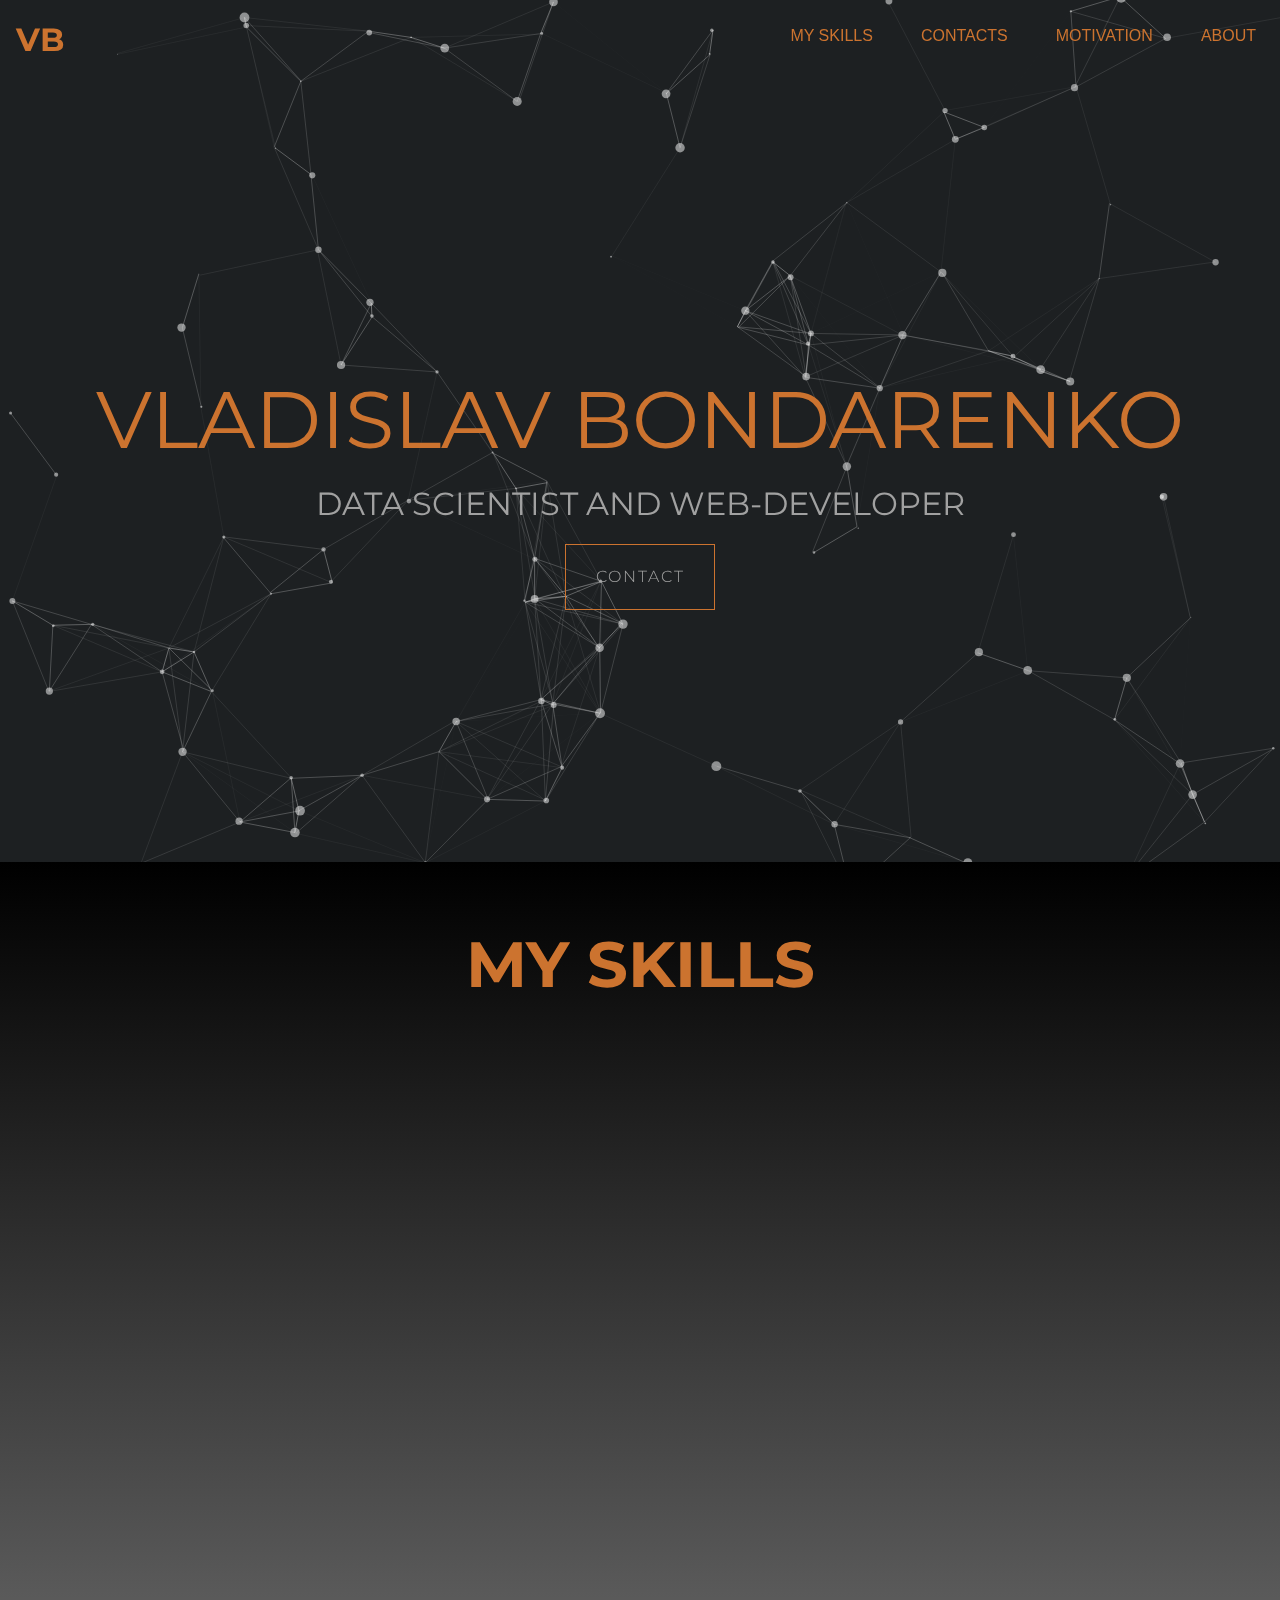
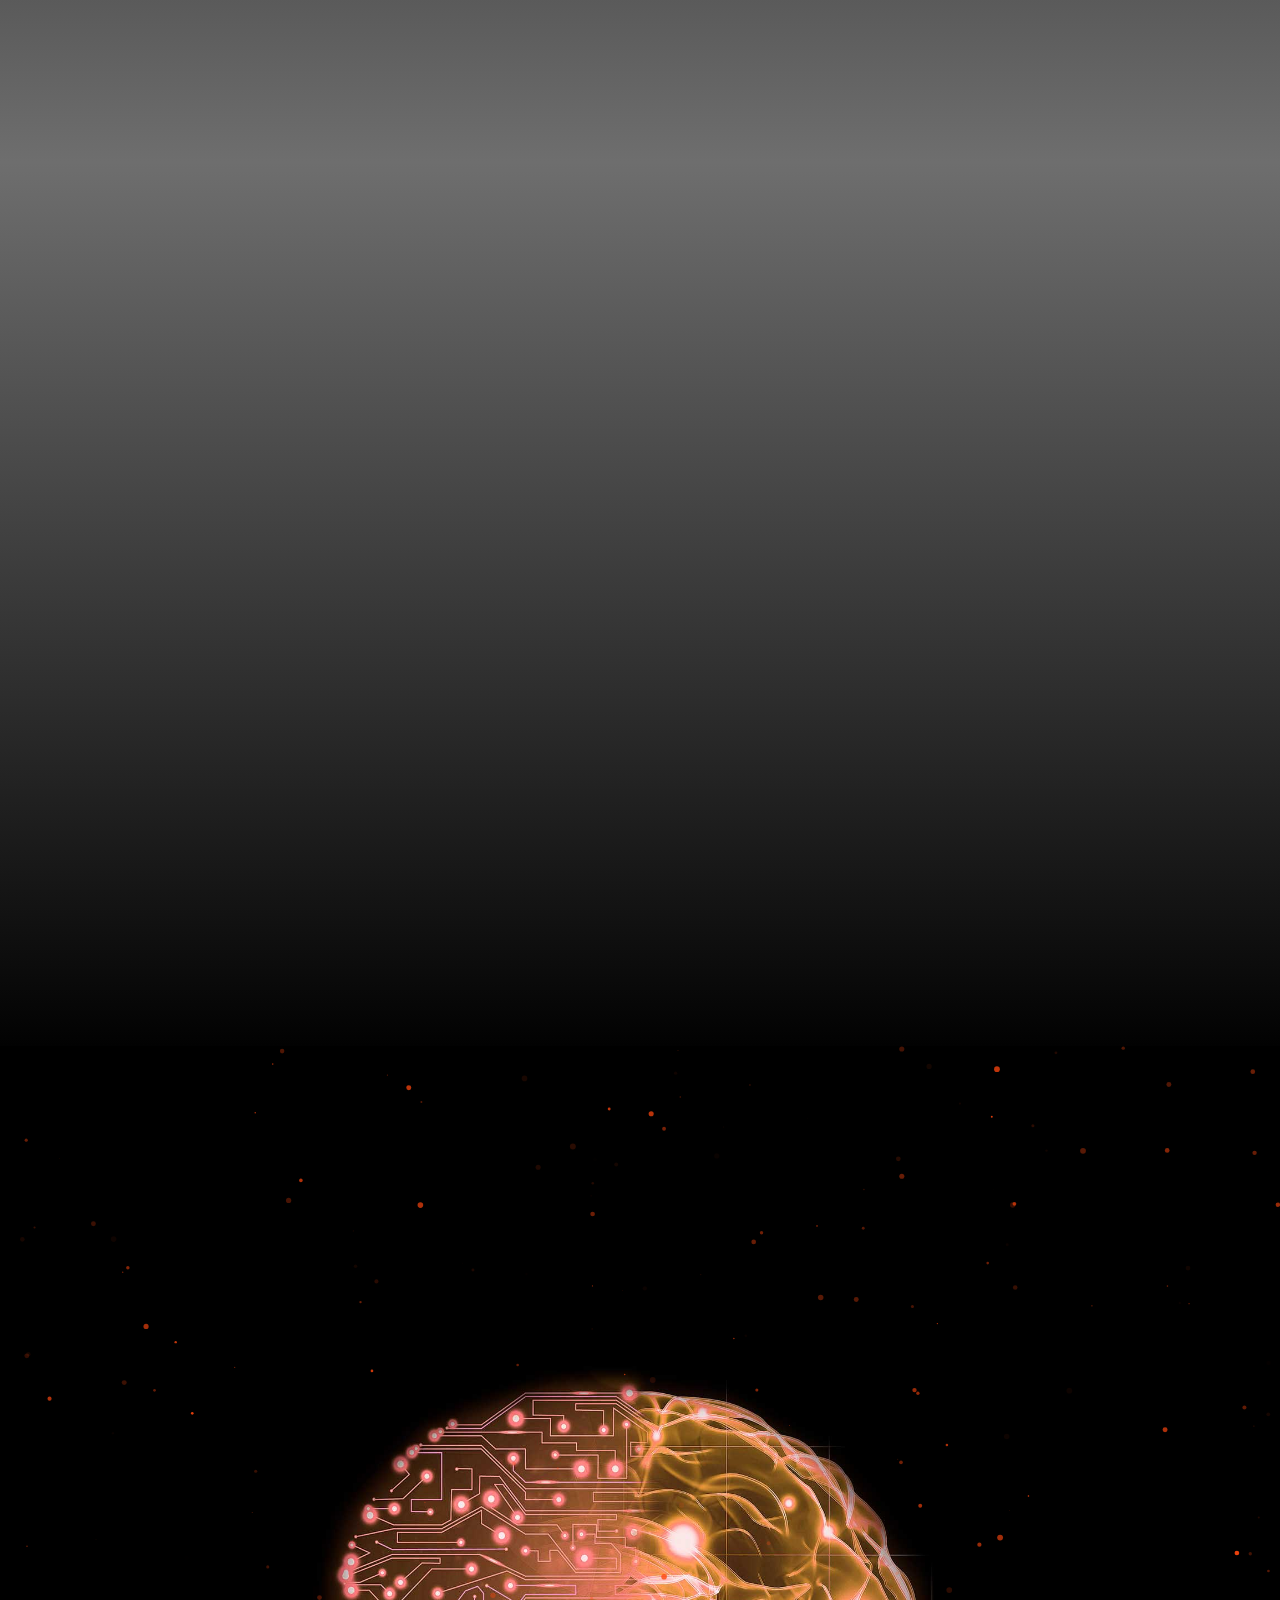
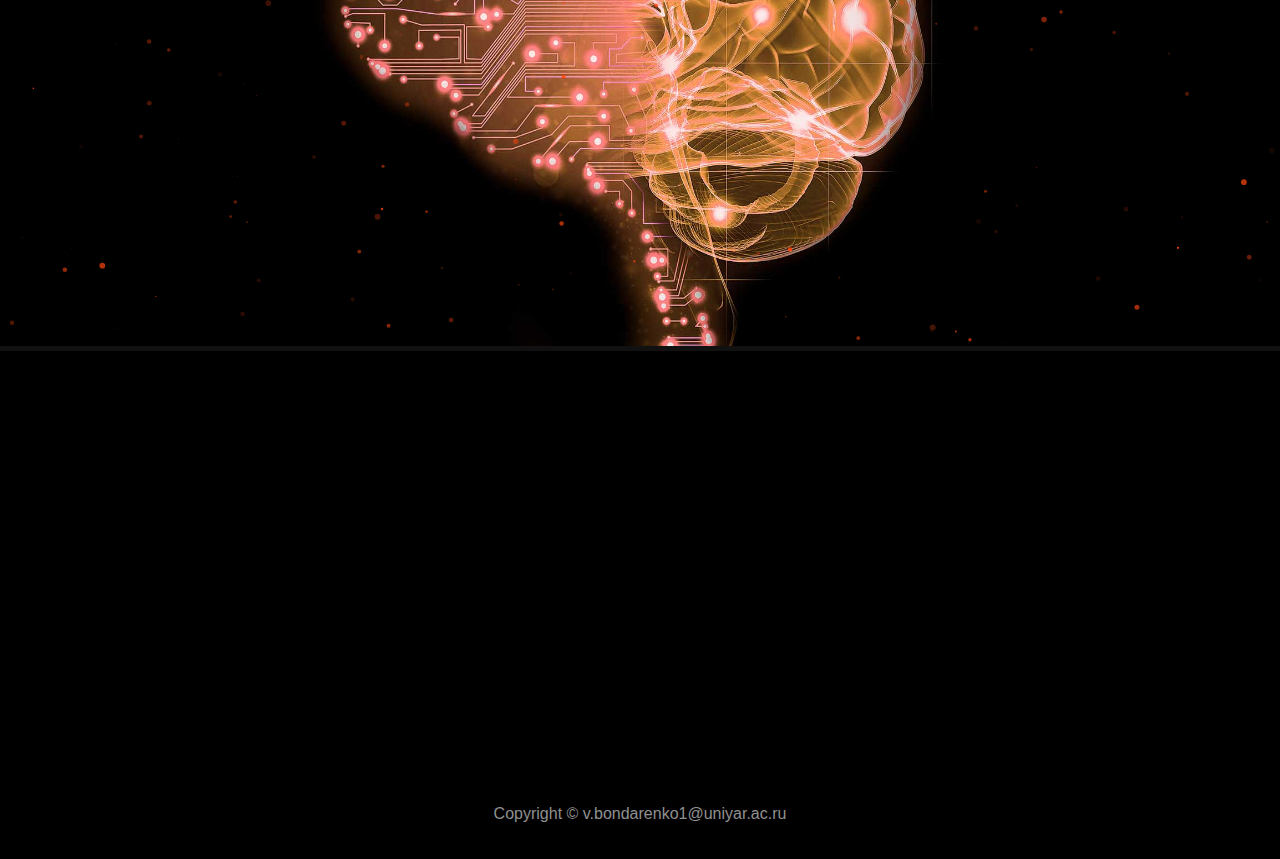
==== index.html @ 20913032 "Bug fixes" ====
<!DOCTYPE html>
<html lang="en">
<link rel = "stylesheet"
      type = "text/css"
      href = "Styles/main.css" />
<link href="https://fonts.googleapis.com/css?family=Montserrat:100,300,400,700" rel="stylesheet">
<link rel="stylesheet" href="https://stackpath.bootstrapcdn.com/bootstrap/4.3.1/css/bootstrap.min.css" integrity="sha384-ggOyR0iXCbMQv3Xipma34MD+dH/1fQ784/j6cY/iJTQUOhcWr7x9JvoRxT2MZw1T" crossorigin="anonymous">
<!--<meta name="viewport" content="width=device-width, initial-scale=1.0, minimum-scale=1.0, maximum-scale=1.0, user-scalable=no">-->
<link href="https://unpkg.com/aos@2.3.1/dist/aos.css" rel="stylesheet">
<link rel="stylesheet" href="https://use.fontawesome.com/releases/v5.8.2/css/all.css" integrity="sha384-oS3vJWv+0UjzBfQzYUhtDYW+Pj2yciDJxpsK1OYPAYjqT085Qq/1cq5FLXAZQ7Ay" crossorigin="anonymous">
<script src="https://unpkg.com/aos@2.3.1/dist/aos.js"></script>
<link rel="stylesheet" href="https://stackpath.bootstrapcdn.com/bootstrap/4.3.1/css/bootstrap.min.css" integrity="sha384-ggOyR0iXCbMQv3Xipma34MD+dH/1fQ784/j6cY/iJTQUOhcWr7x9JvoRxT2MZw1T" crossorigin="anonymous">
<script src="https://code.jquery.com/jquery-3.3.1.slim.min.js" integrity="sha384-q8i/X+965DzO0rT7abK41JStQIAqVgRVzpbzo5smXKp4YfRvH+8abtTE1Pi6jizo" crossorigin="anonymous"></script>
<script src="https://cdnjs.cloudflare.com/ajax/libs/popper.js/1.14.7/umd/popper.min.js" integrity="sha384-UO2eT0CpHqdSJQ6hJty5KVphtPhzWj9WO1clHTMGa3JDZwrnQq4sF86dIHNDz0W1" crossorigin="anonymous"></script>
<script src="https://stackpath.bootstrapcdn.com/bootstrap/4.3.1/js/bootstrap.min.js" integrity="sha384-JjSmVgyd0p3pXB1rRibZUAYoIIy6OrQ6VrjIEaFf/nJGzIxFDsf4x0xIM+B07jRM" crossorigin="anonymous"></script>

<head>
    <meta charset="UTF-8">
    <title>Bondarenko</title>

    <script>$(function () {
        $(document).scroll(function () {
            var $nav = $(".nav-bar");
            $nav.toggleClass('scrolled', $(this).scrollTop() > $nav.height());
        });
    });</script>

</head>
<body data-spy="scroll" data-target=".nav-bar">
<script>
    AOS.init();
</script>

<div id="particles-js"></div>
<script src = "./Assets/particles.js"></script>
<script src = "./Scripts/main.js"></script>

<a id = "logo">VB</a>


<div class="nav-bar">
    <ul>
        <li><a href="#particles-js">About</a></li>
        <li><a href = "#sun">Motivation</a></li>
        <li><a href ="#cont-text">Contacts</a></li>
        <li><a href ="#table">My skills</a></li>
    </ul>
</div>

<div class = "big-title" >
    <p data-aos = "fade-up" data-aos-duration = "2000" id = "name">VLADISLAV BONDARENKO</p>
    <p data-aos = "fade-up" data-aos-duration = "2000" data-aos-delay="500">Data Scientist and Web-Developer</p>
    <a href = "#cont-text" data-aos = "fade-up" data-aos-duration = "2000" data-aos-delay="1000" style ="color: #a1a1a1;">Contact</a>
</div>

<!--    <p id="title">My skills</p>-->
<div class="table" id = "table">
    <h3>My Skills</h3>
    <div data-aos="fade-right" data-aos-duration="1500" class = "row" style="margin:0">
        <div class="column">
            <div class="flex-image" style ="width:100%; background-image: url('https://cdn-images-1.medium.com/max/1600/1*9wHrewC1Dyf2Au_qEqwWcg.jpeg');"> </div>
        </div>
        <div class = "column">
    <!--        <div class="block">-->
            <h4>Web Development and Programming Languages</h4>
            <p style ="width:100%">Html, Css, JavaScript, C, C++, C#, Python, Java, JavaScript, Php</p>

        </div>
    </div>
    <div data-aos="fade-left" data-aos-duration="1500" class = "row" style="margin:0">
        <div class = "column">

            <h4>Data Science</h4>
            <p style ="width:100%">OpenCV, Numpy, Pandas, Matplotlib, Scikit-learn, Keras, Tensorflow, Xgboost, Catboost and more.</p>
        </div>
        <div class="column">
            <div class = "flex-image" style ="width:100%; background-image: url('https://www.cam.ac.uk/sites/www.cam.ac.uk/files/styles/content-885x432/public/news/research/features/1610202019-by-experienssthierry-ehrmann.jpg?itok=r0KsIFRp');"> </div>
        </div>
    </div>
    <div data-aos="fade-right" data-aos-duration="1500" class = "row" style="margin:0">
        <div class="column">
            <div class = "flex-image" style ="width:100%; background-image: url('https://www.nvidia.com/content/dam/en-zz/es_em/Solutions/geforce/Pascal/Home/geforce-gtx-graphics-cards-297-dtm@2x.jpg');"> </div>
        </div>
        <div class = "column">
            <h4>Graphics</h4>
            <p style ="width:100%">OpenGL, Unity</p>
        </div>
    </div>

    <div data-aos="fade-left" data-aos-duration="1500" class = "row" style="margin:0">

        <div class = "column">
            <h4>AR Development</h4>
            <p style ="width:100%">Vuforia in Unity environment</p>
        </div>
        <div class="column">
            <div class = "flex-image" style ="width:100%; background-image: url('https://mediaserver.goepson.com/ImConvServlet/imconv/00a52eb00c6769396b43a38078e46a0a1eae6311/original?use=productpictures&assetDescr=moverio-hub_bg_devices')"> </div>
        </div>
    </div>
</div>






<!--<div class = "about"></div>-->
<div class  = "sun" id="sun">
    <h3 data-aos="zoom-in" data-aos-duration="1500">My motivation</h3>
    <p data-aos="zoom-in" data-aos-duration="1500" data-aos-delay="500">95% success is labor, and the remaining 5% is talent.<br> -Mozart</p>
</div>

<div class="contacts" id = "contacts">
    <div class="card" data-aos="fade-up" data-aos-duration="1500">
        <i class="fas fa-envelope"></i>
        <h4>EMAIL</h4>
        <hr class="line">
        <p>v.bondarenko1@uniyar.ac.ru<br> bondarencko40@gmail.com</p>
    </div>
    <div class="card" data-aos="fade-up" data-aos-duration="1500" data-aos-delay="500">
        <i class="fas fa-mobile"></i>
        <h4>PHONE</h4>
        <hr class="line">
        <p>+7(961)025-73-37</p>
    </div>
    <div class="card" data-aos="fade-up" data-aos-duration="1500" data-aos-delay="1000">
        <i class="fas fa-link"></i>
        <h4>LINKS</h4>
        <hr class="line">
        <div class="icon-row">
            <a href="https://vk.com/feed" target="_blank" rel="noopener noreferrer"><i class="fab fa-vk" ></i></a>
            <a href = "https://www.instagram.com/hybrid_16/" target="_blank" rel="noopener noreferrer"><i class="fab fa-instagram"></i></a>
        </div>
    </div>
</div>
<h3 data-aos="zoom-in" data-aos-duration="1500" id = "cont-text">CONTACTS</h3>

<footer>
<p>Copyright © v.bondarenko1@uniyar.ac.ru</p>
</footer>
<script src = "./Scripts/sun.js"></script>
</body>
</html>
---- Styles/main.css ----
html,body{
    width:100%;
    height:100%;
    background:#111;
}

html{
    -webkit-tap-highlight-color: rgba(0, 0, 0, 0);
}

body{
    font:normal 75% Arial, Helvetica, sans-serif;
}

canvas {
    display: block;
    vertical-align: bottom;
}
/* ---- particles.js container ---- */

#particles-js{
    position: absolute;
    width: 100%;
    height: 100%;
    background-color: #1d2022;
    background-image: url('http://1beautybar.by/wp-content/uploads/2016/02/main-background.jpg');
    /*background-image: url('http://jmd.im/black_wallpapers/IV/desktop/BLACK_IV_desktop-1.jpg');*/
    /*background-image: url('http://igeekbar.com/igeekbar/networks/uploadimgthumb/f69cd9e5-9849-4be1-bf9e-bc9d9770690a.jpg');*/
    background-size: cover;
    background-position: 50% 50%;
    background-repeat: no-repeat;
}


.big-title{
    position:relative;
    width: 100%;
    top:40%;
    pointer-events: none;
    user-select: none;
}

#name{
    text-align: center;
    font-size: 5em;
    font-family: 'Montserrat', sans-serif;
    color: #cc732f;
    margin-bottom: 0;
}

.big-title p{
    color: #a1a1a1;
    text-align: center;
    font-family: 'Montserrat', sans-serif;
    font-size: 2em;
    text-transform: uppercase;
    pointer-events: none;
    user-select: none;
}

.big-title a {
    text-decoration: none;
    outline: none;
    display: block;
    padding: 20px 30px;
    margin: 0 auto;
    position: relative;
    /*color: white;*/
    border: 1px solid rgb(204, 115, 47);
    background: none;
    font-weight: 300;
    font-family: 'Montserrat', sans-serif;
    text-transform: uppercase;
    letter-spacing: 2px;
    width: 150px;
    pointer-events: auto;
}
.big-title a:before,
.big-title a:after {
    content: "";
    position: absolute;
    width: 0;
    height: 0;
    opacity: 0;
    box-sizing: border-box;
}
.big-title a:before {
    bottom: 0;
    left: 0;
    border-left: 1px solid white;
    border-top: 1px solid white;
    transition: 0s ease opacity .8s, .2s ease width .4s, .2s ease height .6s;
}
.big-title a:after {
    top: 0;
    right: 0;
    border-right: 1px solid white;
    border-bottom: 1px solid white;
    transition: 0s ease opacity .4s, .2s ease width , .2s ease height .2s;
}
.big-title a:hover:before,
.big-title a:hover:after{
    text-decoration: none;
    height: 100%;
    width: 100%;
    opacity: 1;
}
.big-title a:hover:before {transition: 0s ease opacity 0s, .2s ease height, .2s ease width .2s; text-decoration: none;}
.big-title a:hover:after {transition: 0s ease opacity .4s, .2s ease height .4s , .2s ease width .6s; text-decoration: none;}
.big-title a:hover {background: rgba(255,255,255,.2); text-decoration: none;}

ul{
    list-style-type: none;
    overflow:hidden;
    position:relative;
}
li:not(#logo){
    float:right;
    text-transform: uppercase;
    /*padding:1.5em;*/
    vertical-align: middle;
}
li:hover:not(#logo){
    background-color: rgba(69, 69, 69, 0.74);
    /*overflow: hidden;*/
}
.nav-bar{
    position: fixed;
    width: 100%;
    z-index:1;
    height:7.6%;
}

.nav-bar.scrolled {
    background-color: rgba(38, 38, 38, 0.99) !important;
    /*background-color: black; !important;*/
    transition: background-color 200ms linear;
    overflow: hidden;
}

.nav-bar a{
    display: flex;
    align-items: center;
    justify-content: center;
    height: 100%;
    text-decoration: none;
    color:#cc732f;
    padding:1.5em;
    user-select: none;
}
.nav-bar a:hover{
     text-decoration: none;
     color: #cc732f;
 }

#logo{
    position: fixed;
    /*float:left;*/
    color: #cc732f;
    font-family: 'Montserrat', sans-serif;
    font-weight: 700;
    font-size: 2em;
    margin:0.5em;
    transition: all .5s ease;
    z-index: 2;
}
#logo:hover{
    transform: scale(1.5,1.5);
    margin: 1em;
}

.sun{
    top:294%;
    overflow: hidden;
    position:absolute;
    width:100%;
    height:100%;
    display:block;
    align-items: center;
    /*background-image: url('../res/aia_304_sunrise_wallpaper_1920x1080.jpg');*/
    background-image: url('../res/aigetty.jpg');
    background-size:65% 65%;
    /*background-position:50% 140%;*/
    background-repeat: no-repeat;
    background-position: bottom;
    text-align: center;
    background-color:black;
}
.sun h3{
    color:#cc732f;
    text-transform: uppercase;
    font-family: Montserrat;
    font-size: 4em;
    font-weight: bold;
    margin-top:10%;
    display:block;
    width:100%;
    position:absolute;
    /*color: #db5629;*/
    /*font-size:3em;*/
}
.sun p{
    font-family: Montserrat;
    position:absolute;
    display:block;
    width:100%;
    top:27%;
    font-size:2em;
    color: #6e6e6e;
}
.table{
    top:68%;
    display: flex;
    padding: 5% 20%;
    position:relative;
    height:200%;
    width:100%;
    background:linear-gradient(black, #6e6e6e, black);
    flex-direction: column;

}
.table h3{
    text-align: center;
    color:#cc732f;
    font-size: 4em;
    text-transform: uppercase;
    font-family: Montserrat;
    margin-bottom:5%;
    font-weight: bold;
}
.table .row {
    display: flex;
    flex-direction: row;
    height: 100%;
    width: 100%;
}

.table .column{
    flex: 50%;
    max-width: 50%;
    height:100%;
}
.table .row div{
    display:flex;
    height:100%;
    flex:50%;
    background-color: #0e0e0e;
    flex-direction: column;
}
.table .row p{
    padding:5% 0 0 10%;
    flex:50%;
    margin-bottom: 0;
    color: #8b8b8b;
    font-size: 1.5em;
    font-family: Montserrat;
}

.table .row h4{
    font-family: Montserrat;
    font-size: 2em;
    padding:10% 0 0 10%;
    color:#cc732f;
    margin-bottom:0;
}

.table .row .flex-image{
    background-repeat: no-repeat;
    background-position: center center;
    background-size: cover;
}

.contacts{
    display: flex;
    flex-direction: row;
    position: relative;
    top:165%;
    width:100%;
    height:50%;
    /*background-image:url('https://i.pinimg.com/originals/1a/43/30/1a43301af0a2a695387fd21c972b77ed.jpg');*/
    background-color: black;
    background-attachment: fixed;
    background-position: center;
    background-repeat: no-repeat;
    background-size: cover;
    padding: 4% 15%;
}
.contacts .card{
    margin-top:7%;
    display:flex;
    flex:30%;
    height:70%;
    margin-left:2%;
    margin-bottom: 1%;
    background-color: #383838;
    border-radius: 5px;
    align-items: center;
    justify-content: center;
    flex-direction: column;
    border-bottom: 3px solid orange;
}
.contacts h4{
    color: rgb(169, 169, 169);
    font-family: Montserrat;
    font-size: 1.7em;
}
.contacts hr{
    border-color: orange;
    border-width: .25rem;
    width: 3rem;
}
.card i{
    color:orange;
    font-size: 1.5em;
    margin-bottom:5%;
}
.contacts p{
    font-family: Montserrat;
    font-size:1.2em;
    color: rgba(212, 212, 212, 0.91);
}
.contacts .icon-row i{
    /*padding-right: 0.2em;*/
    font-size: 2em;
    color: rgba(212, 212, 212, 0.91);
    transition: font-size 0.3s, color 0.5s;
}
.contacts .icon-row i:hover{
    font-size: 2.3em;
    color:orange;
}
#cont-text{
    color:#cc732f;
    font-size: 4em;
    text-transform: uppercase;
    font-weight: bold;
    text-align: center;
    position: relative;
    top:120%;
    font-family: Montserrat;
    user-select: none;
}

.sticky {
    position: fixed;
    top: 0;
    width: 100%;
}

footer{
    top:152%;
    position: relative;
    height: 10%;
    /*background-color: #606060*/
    /*background:linear-gradient(black, #5d5d5d);*/
    background-color: black;

}
footer p{
    display:flex;
    justify-content:center;
    align-items: center;
    width:100%;
    height:100%;
    color: #909090;
    margin-bottom:0;
}
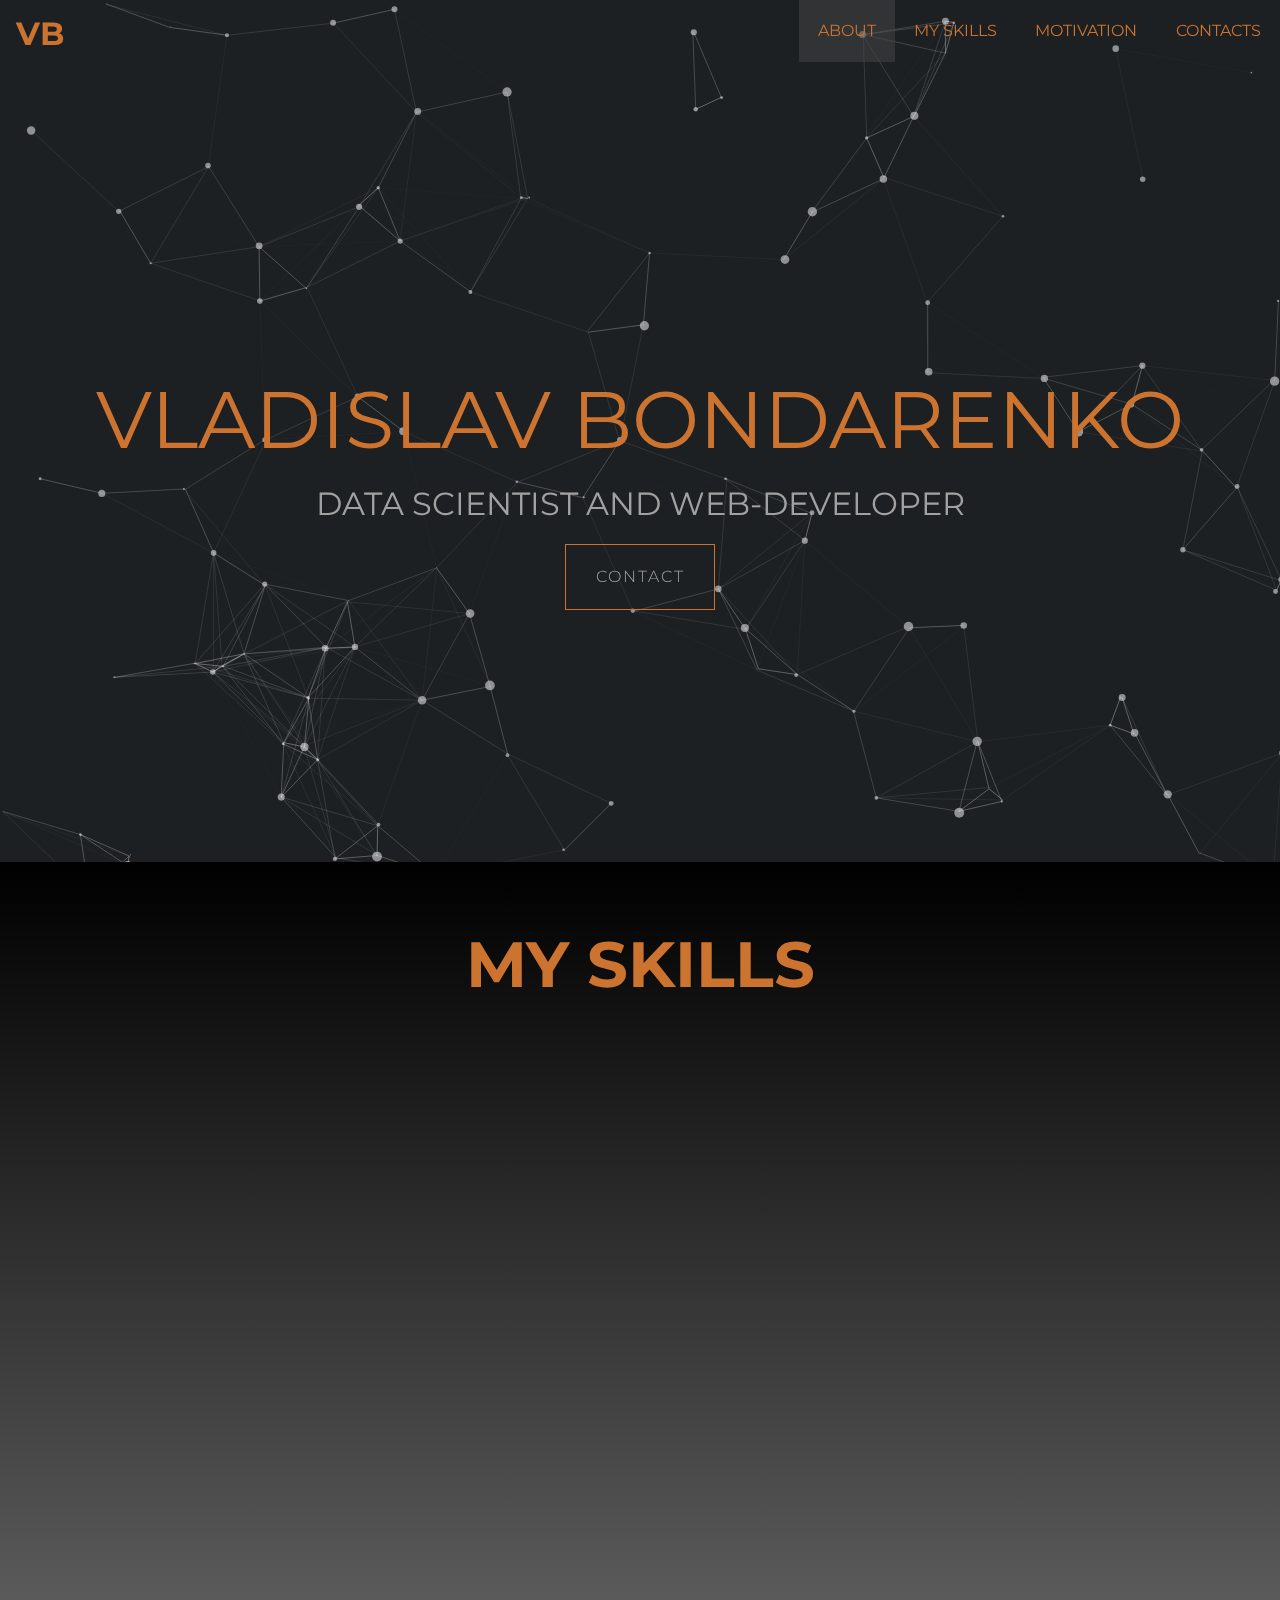
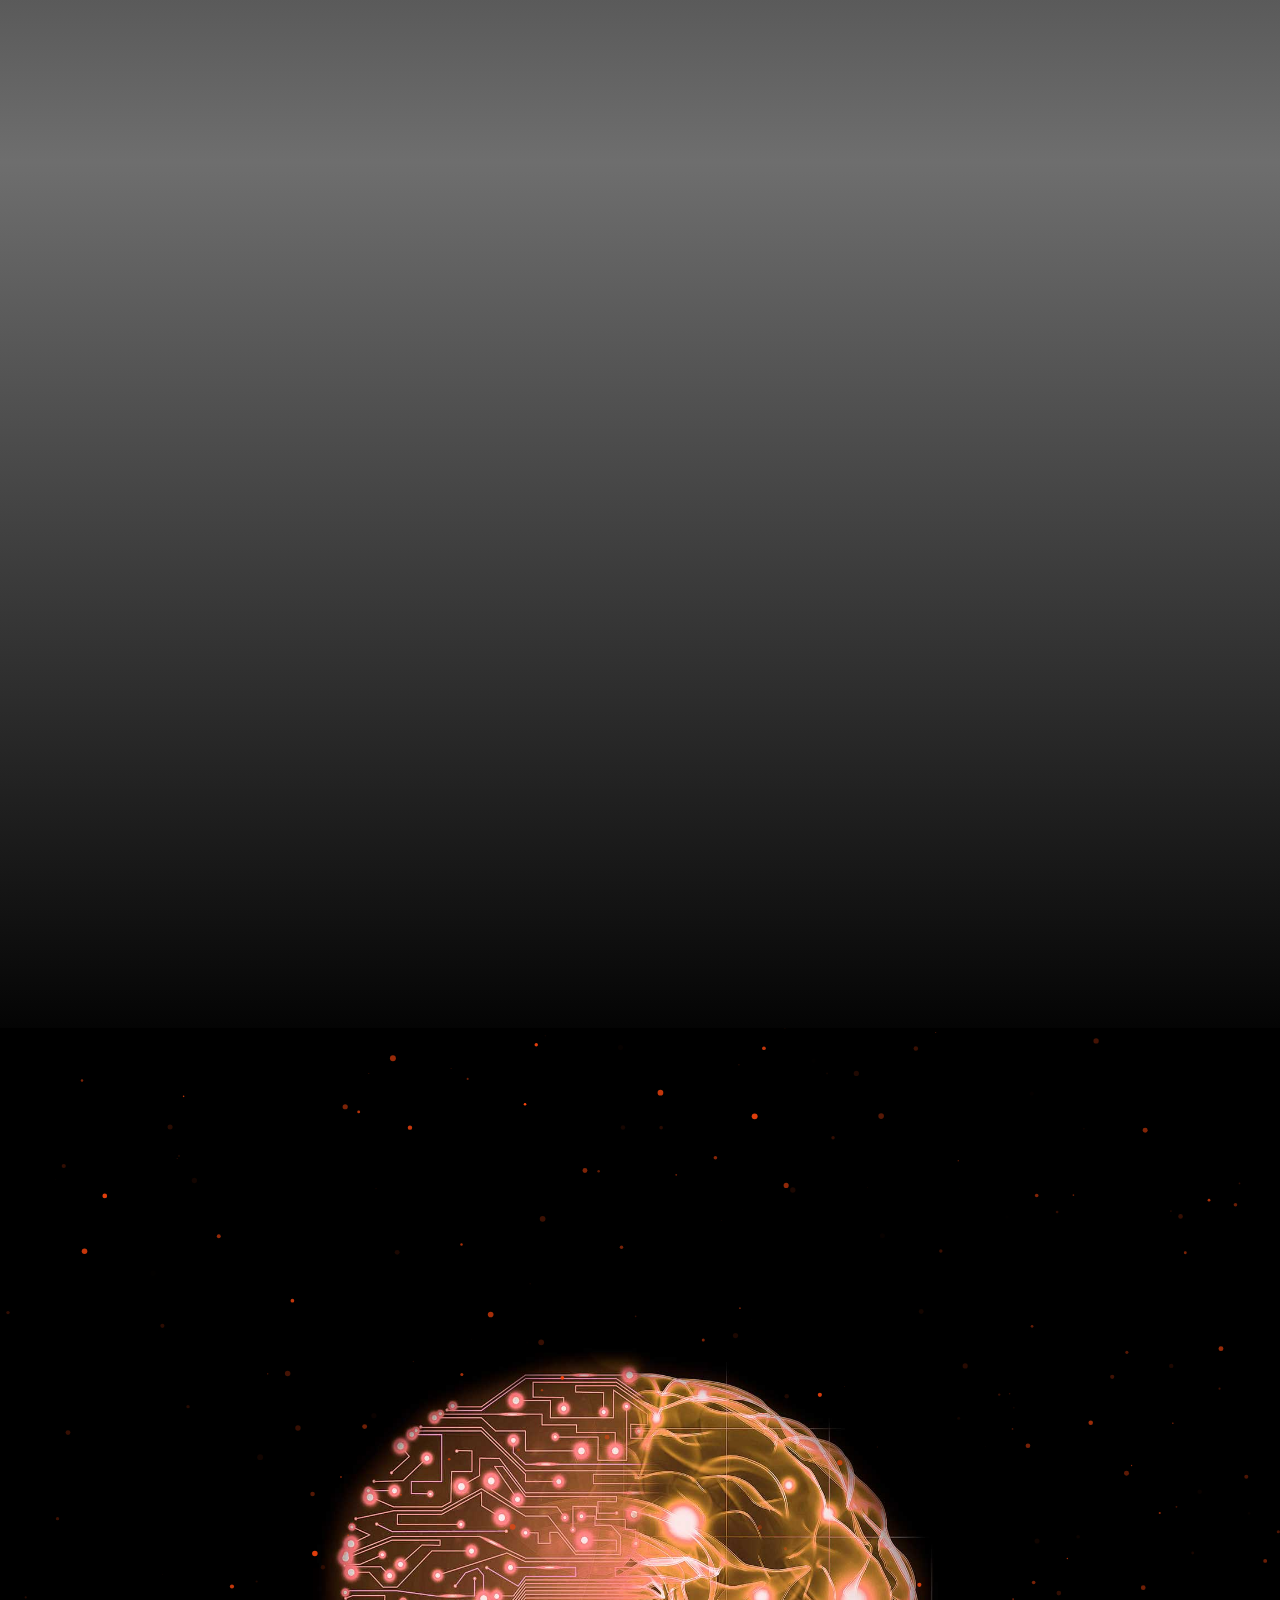
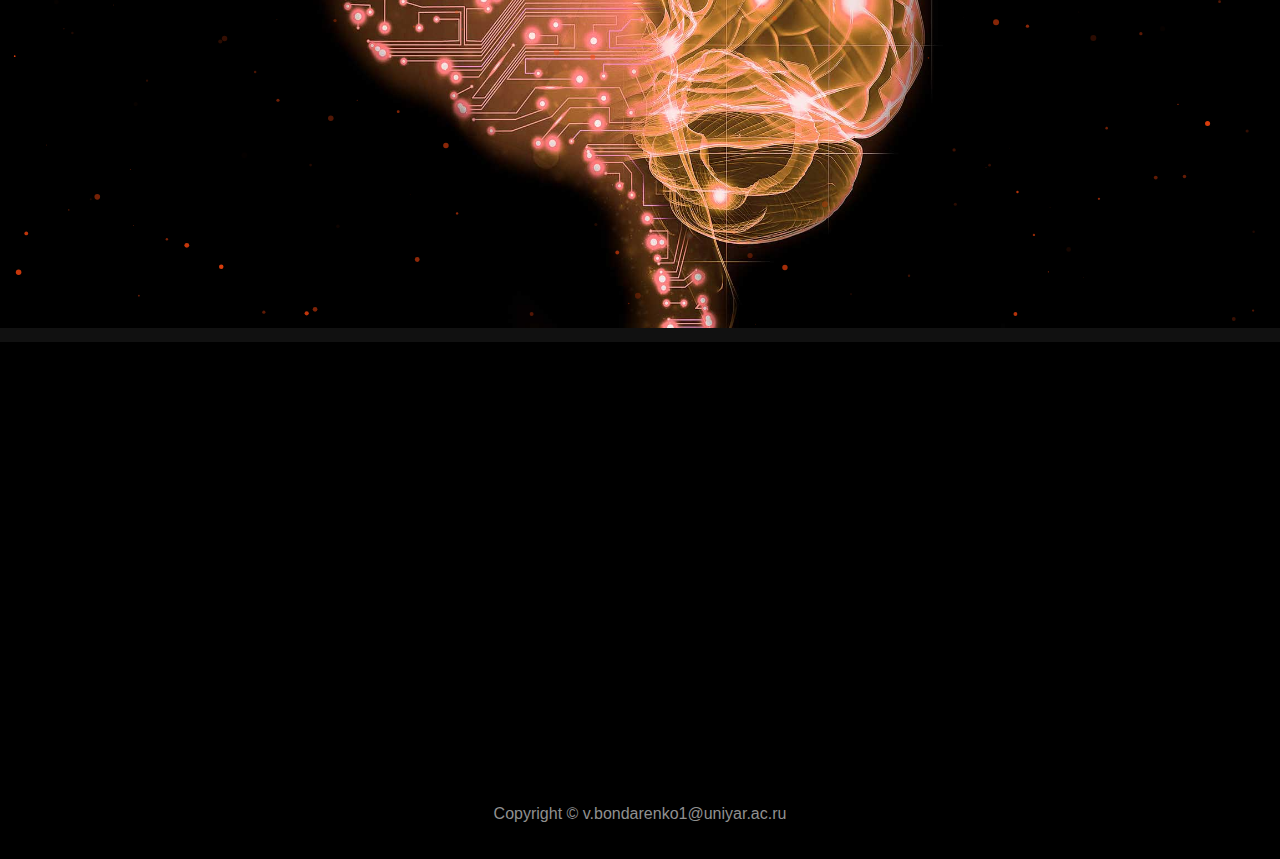
==== commit 93f5aac4: "added scrollspy" ====
--- a/index.html
+++ b/index.html
@@ -17,18 +17,18 @@
 <head>
     <meta charset="UTF-8">
     <title>Bondarenko</title>
-
     <script>$(function () {
         $(document).scroll(function () {
-            var $nav = $(".nav-bar");
+            var $nav = $(".navbar");
             $nav.toggleClass('scrolled', $(this).scrollTop() > $nav.height());
         });
     });</script>
 
 </head>
-<body data-spy="scroll" data-target=".nav-bar">
+<body data-spy="scroll" data-target="#navbar-example">
 <script>
     AOS.init();
+
 </script>
 
 <div id="particles-js"></div>
@@ -36,17 +36,15 @@
 <script src = "./Scripts/main.js"></script>
 
 <a id = "logo">VB</a>
+<nav class = "navbar fixed-top" id = "navbar-example">
+    <ul class = "nav  ml-auto">
+            <li class = "nav-item"><a class="nav-link" href="#particles-js">About</a></li>
+        <li class = "nav-item"><a class="nav-link" href ="#table">My skills</a></li>
+            <li class = "nav-item"><a class="nav-link" href = "#sun">Motivation</a></li>
+            <li class = "nav-item"><a class="nav-link" href ="#cont-text">Contacts</a></li>
 
-
-<div class="nav-bar">
-    <ul>
-        <li><a href="#particles-js">About</a></li>
-        <li><a href = "#sun">Motivation</a></li>
-        <li><a href ="#cont-text">Contacts</a></li>
-        <li><a href ="#table">My skills</a></li>
     </ul>
-</div>
-
+</nav>
 <div class = "big-title" >
     <p data-aos = "fade-up" data-aos-duration = "2000" id = "name">VLADISLAV BONDARENKO</p>
     <p data-aos = "fade-up" data-aos-duration = "2000" data-aos-delay="500">Data Scientist and Web-Developer</p>
@@ -101,10 +99,6 @@
 
 
 
-
-
-
-<!--<div class = "about"></div>-->
 <div class  = "sun" id="sun">
     <h3 data-aos="zoom-in" data-aos-duration="1500">My motivation</h3>
     <p data-aos="zoom-in" data-aos-duration="1500" data-aos-delay="500">95% success is labor, and the remaining 5% is talent.<br> -Mozart</p>
--- a/Styles/main.css
+++ b/Styles/main.css
@@ -2,6 +2,9 @@
     width:100%;
     height:100%;
     background:#111;
+}
+body{
+    position:relative;
 }
 
 html{
@@ -119,6 +122,7 @@
     text-transform: uppercase;
     /*padding:1.5em;*/
     vertical-align: middle;
+
 }
 li:hover:not(#logo){
     background-color: rgba(69, 69, 69, 0.74);
@@ -160,17 +164,17 @@
     font-family: 'Montserrat', sans-serif;
     font-weight: 700;
     font-size: 2em;
-    margin:0.5em;
+    margin: 0.3em 0.5em;
     transition: all .5s ease;
     z-index: 2;
 }
 #logo:hover{
-    transform: scale(1.5,1.5);
-    margin: 1em;
+    transform: scale(1.2,1.2);
+    /*margin: 1em;*/
 }
 
 .sun{
-    top:294%;
+    top:292%;
     overflow: hidden;
     position:absolute;
     width:100%;
@@ -274,7 +278,7 @@
     display: flex;
     flex-direction: row;
     position: relative;
-    top:165%;
+    top:164%;
     width:100%;
     height:50%;
     /*background-image:url('https://i.pinimg.com/originals/1a/43/30/1a43301af0a2a695387fd21c972b77ed.jpg');*/
@@ -364,4 +368,33 @@
     height:100%;
     color: #909090;
     margin-bottom:0;
+}
+.navbar{
+    padding:0 !important;
+    z-index: 0 !important;
+}
+.nav-link{
+    color:#cc732f;
+    padding:1.2em !important;
+    user-select: none;
+    font-family: Montserrat;
+    font-weight: 400;
+}
+
+.nav-link.active{
+    background-color: #0e0e0e;
+    color: #cc732f;
+    background-color: rgba(69, 69, 69, 0.54);
+}
+
+.nav-link:hover{
+    background-color: #0e0e0e;
+    color: #cc732f;
+    background-color: rgba(69, 69, 69, 0.54);
+}
+.navbar.scrolled{
+    background-color: rgba(38, 38, 38, 0.64) !important;
+    transition: background-color 200ms linear;
+    overflow: hidden;
+    z-index: 1 !important;
 }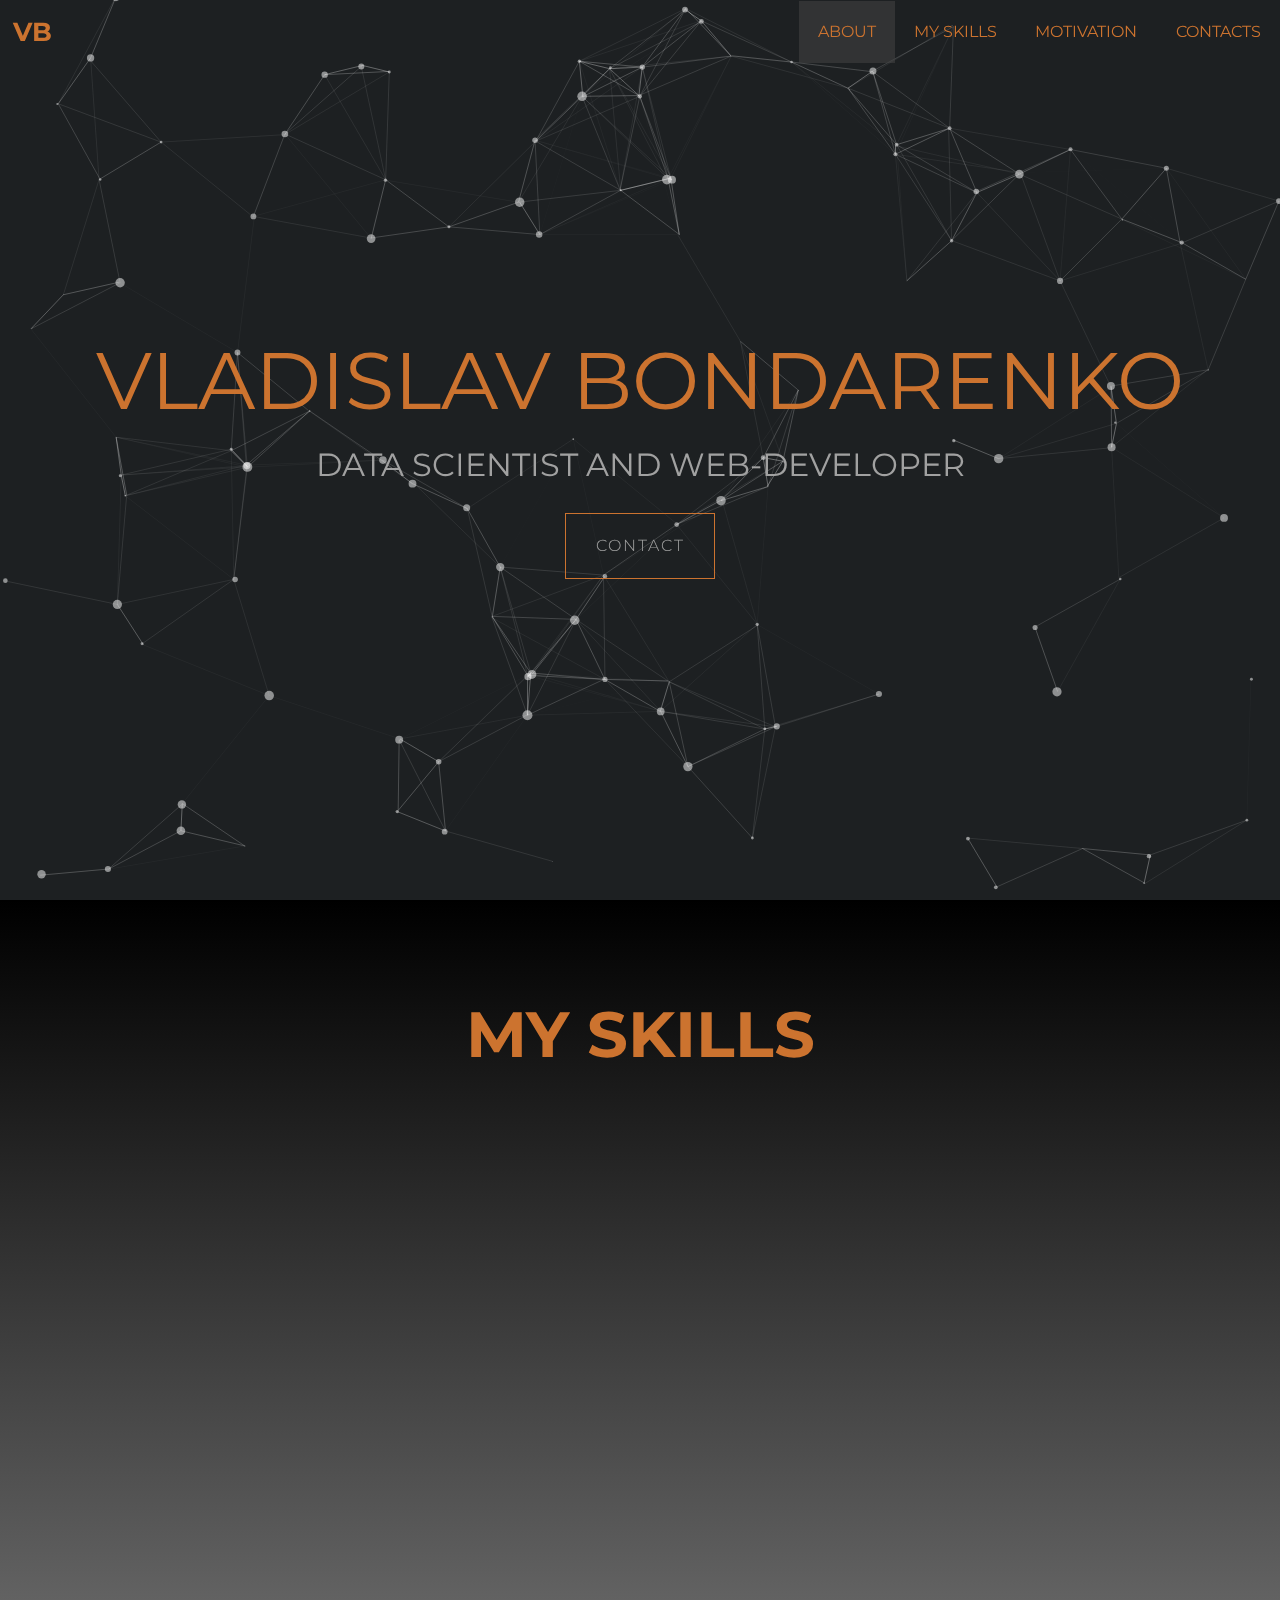
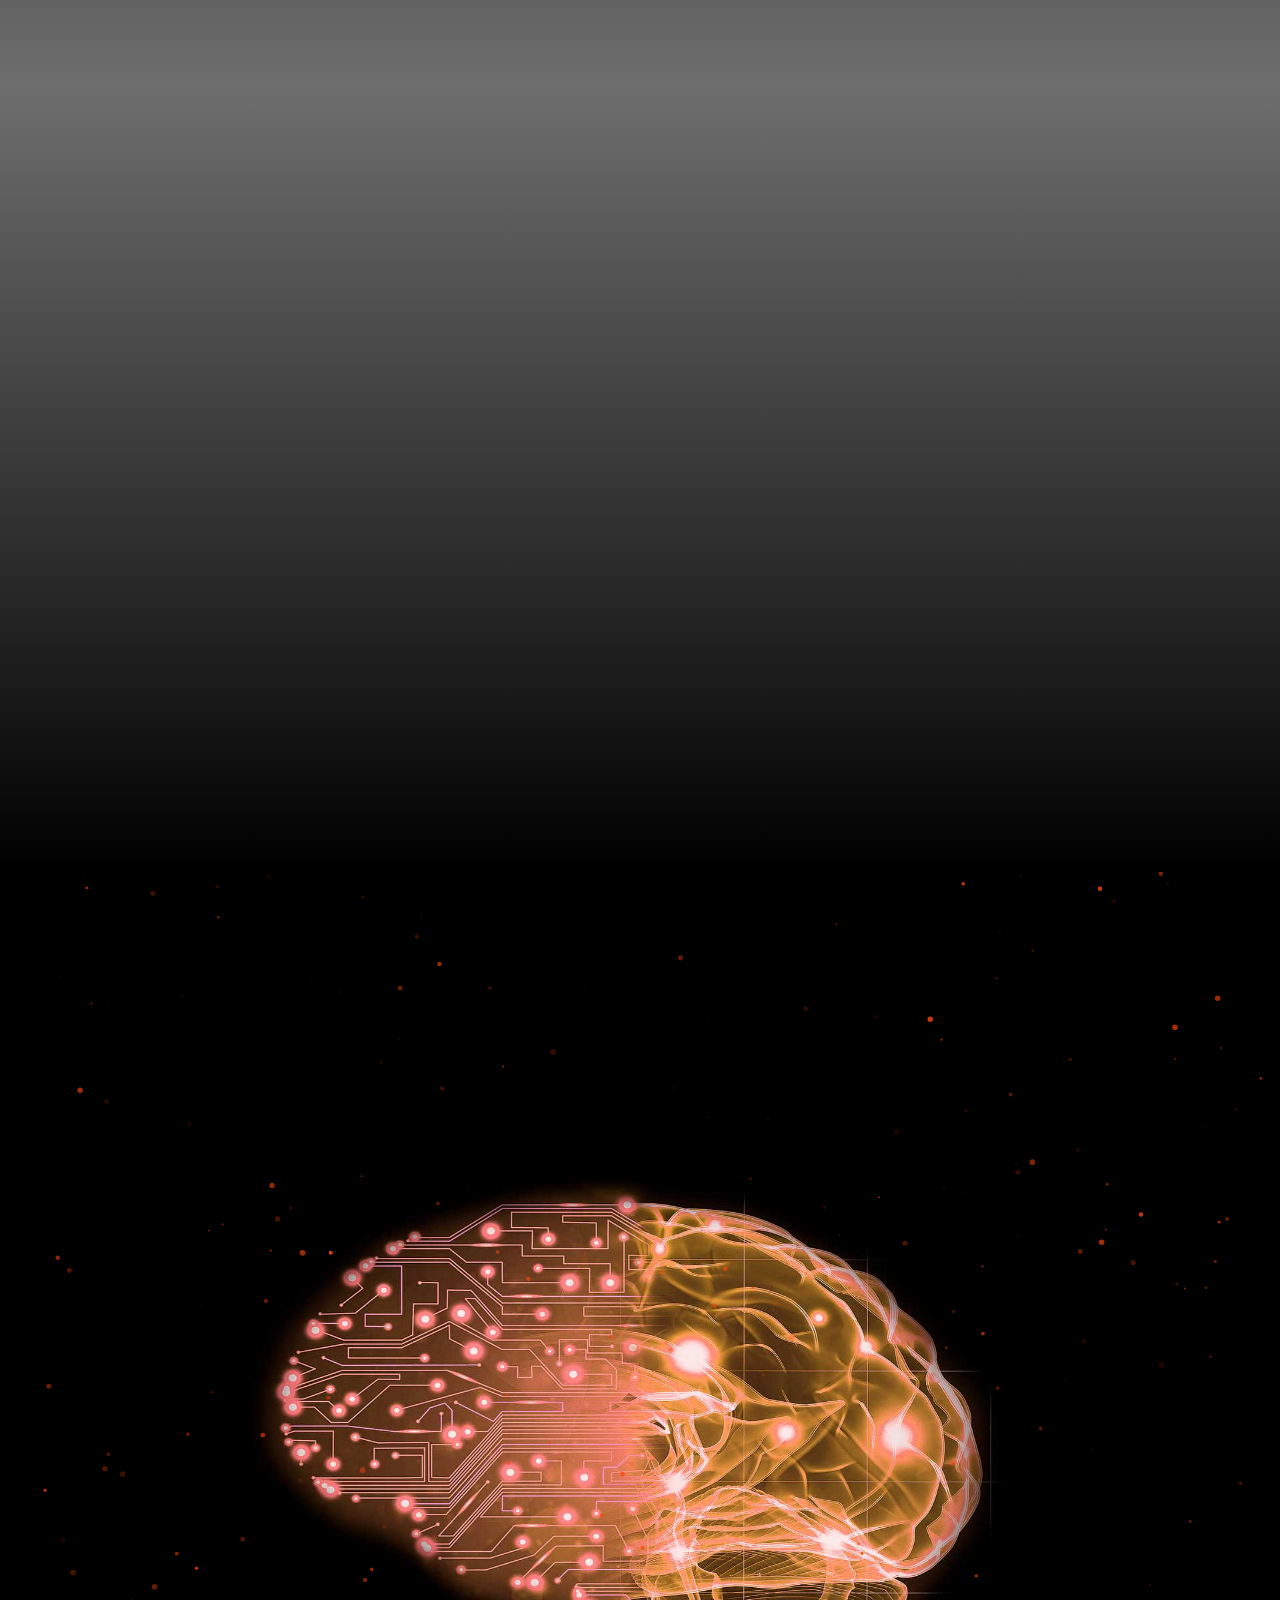
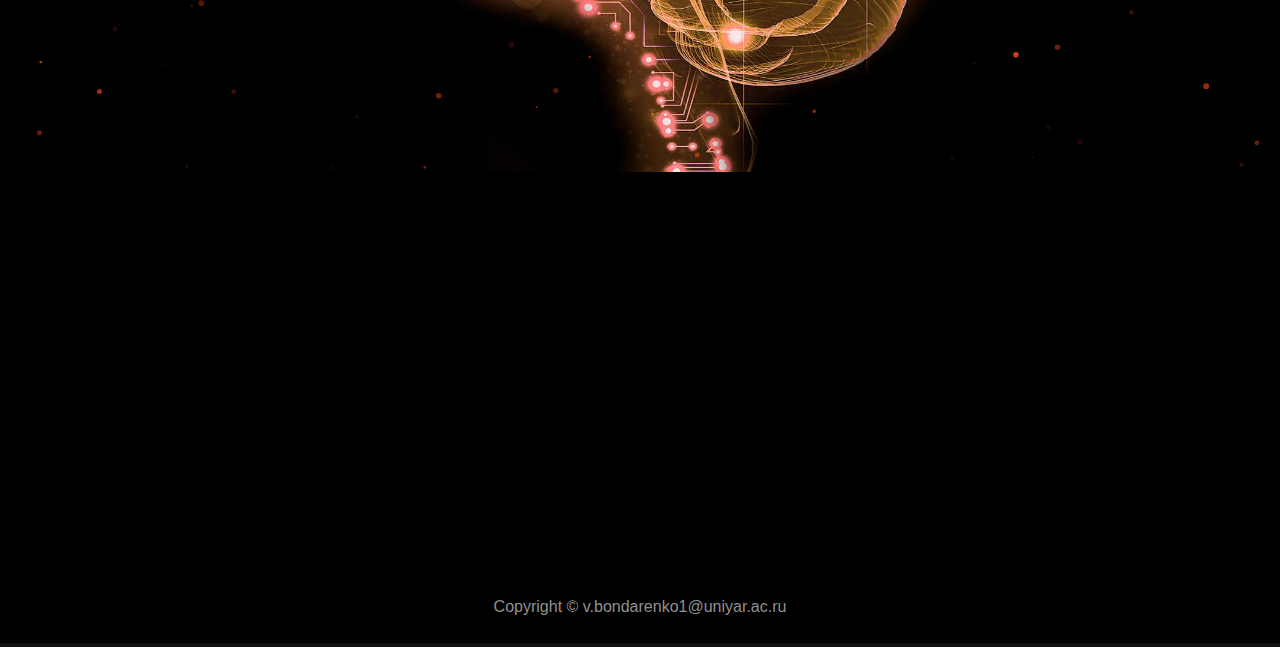
==== commit fb5a6931: "bootstrap transfer" ====
--- a/index.html
+++ b/index.html
@@ -31,106 +31,148 @@
 
 </script>
 
-<div id="particles-js"></div>
+<nav class = "navbar navbar-expand-md fixed-top navbar-dark" id = "navbar-example" style="z-index: 2!important;">
+    <a class="navbar-brand" href="#">VB</a>
+    <button class="navbar-toggler" type="button" data-toggle="collapse" data-target="#collapsibleNavbar">
+        <span class="navbar-toggler-icon"></span>
+    </button>
+    <div class="collapse navbar-collapse" id="collapsibleNavbar">
+        <ul class = "navbar-nav ml-auto">
+            <li class = "nav-item"><a class="nav-link" href="#particles-js">About</a></li>
+            <li class = "nav-item"><a class="nav-link" href ="#skills-section">My skills</a></li>
+            <li class = "nav-item"><a class="nav-link" href = "#motivation-section">Motivation</a></li>
+            <li class = "nav-item"><a class="nav-link" href ="#contact-section">Contacts</a></li>
+
+        </ul>
+    </div>
+</nav>
+
+<div class = "w-100 h-100 position-absolute" id="particles-js"></div>
 <script src = "./Assets/particles.js"></script>
 <script src = "./Scripts/main.js"></script>
-
-<a id = "logo">VB</a>
-<nav class = "navbar fixed-top" id = "navbar-example">
-    <ul class = "nav  ml-auto">
-            <li class = "nav-item"><a class="nav-link" href="#particles-js">About</a></li>
-        <li class = "nav-item"><a class="nav-link" href ="#table">My skills</a></li>
-            <li class = "nav-item"><a class="nav-link" href = "#sun">Motivation</a></li>
-            <li class = "nav-item"><a class="nav-link" href ="#cont-text">Contacts</a></li>
-
-    </ul>
-</nav>
-<div class = "big-title" >
-    <p data-aos = "fade-up" data-aos-duration = "2000" id = "name">VLADISLAV BONDARENKO</p>
-    <p data-aos = "fade-up" data-aos-duration = "2000" data-aos-delay="500">Data Scientist and Web-Developer</p>
-    <a href = "#cont-text" data-aos = "fade-up" data-aos-duration = "2000" data-aos-delay="1000" style ="color: #a1a1a1;">Contact</a>
-</div>
-
-<!--    <p id="title">My skills</p>-->
-<div class="table" id = "table">
-    <h3>My Skills</h3>
-    <div data-aos="fade-right" data-aos-duration="1500" class = "row" style="margin:0">
-        <div class="column">
-            <div class="flex-image" style ="width:100%; background-image: url('https://cdn-images-1.medium.com/max/1600/1*9wHrewC1Dyf2Au_qEqwWcg.jpeg');"> </div>
-        </div>
-        <div class = "column">
-    <!--        <div class="block">-->
-            <h4>Web Development and Programming Languages</h4>
-            <p style ="width:100%">Html, Css, JavaScript, C, C++, C#, Python, Java, JavaScript, Php</p>
-
-        </div>
-    </div>
-    <div data-aos="fade-left" data-aos-duration="1500" class = "row" style="margin:0">
-        <div class = "column">
-
-            <h4>Data Science</h4>
-            <p style ="width:100%">OpenCV, Numpy, Pandas, Matplotlib, Scikit-learn, Keras, Tensorflow, Xgboost, Catboost and more.</p>
-        </div>
-        <div class="column">
-            <div class = "flex-image" style ="width:100%; background-image: url('https://www.cam.ac.uk/sites/www.cam.ac.uk/files/styles/content-885x432/public/news/research/features/1610202019-by-experienssthierry-ehrmann.jpg?itok=r0KsIFRp');"> </div>
-        </div>
-    </div>
-    <div data-aos="fade-right" data-aos-duration="1500" class = "row" style="margin:0">
-        <div class="column">
-            <div class = "flex-image" style ="width:100%; background-image: url('https://www.nvidia.com/content/dam/en-zz/es_em/Solutions/geforce/Pascal/Home/geforce-gtx-graphics-cards-297-dtm@2x.jpg');"> </div>
-        </div>
-        <div class = "column">
-            <h4>Graphics</h4>
-            <p style ="width:100%">OpenGL, Unity</p>
+    <div class="container-fluid h-100 d-flex align-items-center">
+        <div class="mx-auto text-center big-title">
+            <p class = "mx-auto" data-aos = "fade-up" data-aos-duration = "2000" id = "name">VLADISLAV BONDARENKO</p>
+            <p class = "mx-auto specification" data-aos = "fade-up" data-aos-duration = "2000" data-aos-delay="500">Data Scientist and Web-Developer</p>
+            <a class = "mx-auto mt-4 d-block" href = "#cont-text" data-aos = "fade-up" data-aos-duration = "2000" data-aos-delay="1000" style ="color: #a1a1a1;">Contact</a>
         </div>
     </div>
 
-    <div data-aos="fade-left" data-aos-duration="1500" class = "row" style="margin:0">
+<section id="skills-section">
+    <div class="container h-100 py-5 table my-0" id = "table">
+        <h3 class = "text-center pt-5 mb-5">My Skills</h3>
+        <div data-aos="fade-right" data-aos-duration="1500" class = "row no-gutters mb-lg-0 mb-3">
+            <div class="col-lg-6">
+                <img src="res/1-9wHrewC1Dyf2Au_qEqwWcg.gif" alt="" class="img-fluid">
+            </div>
+            <div class = "col-lg-6">
+                <div class="d-flex h-100 flex-column">
+                    <div class="ml-lg-3 my-auto text-lg-left text-center">
+                        <h4>Web Development and Programming Languages</h4>
+                        <p>Html, Css, JavaScript, C, C++, C#, Python, Java, JavaScript, Php</p>
+                    </div>
+                </div>
+            </div>
+        </div>
 
-        <div class = "column">
-            <h4>AR Development</h4>
-            <p style ="width:100%">Vuforia in Unity environment</p>
+    <div data-aos="fade-left" data-aos-duration="1500" class = "row no-gutters mb-lg-0 mb-3">
+
+        <div class="col-lg-6">
+            <img class = "img-fluid" src="res/sudo-03.gif">
         </div>
-        <div class="column">
-            <div class = "flex-image" style ="width:100%; background-image: url('https://mediaserver.goepson.com/ImConvServlet/imconv/00a52eb00c6769396b43a38078e46a0a1eae6311/original?use=productpictures&assetDescr=moverio-hub_bg_devices')"> </div>
+        <div class = "col-lg-6 order-lg-first">
+            <div class="d-flex flex-column h-100">
+                <div class="my-auto text-lg-right text-center mr-lg-3 order-lg-first">
+                    <h4>Data Science</h4>
+                    <p>OpenCV, Numpy, Pandas, Matplotlib, Scikit-learn, Keras, Tensorflow, Xgboost, Catboost and more.</p>
+                </div>
+            </div>
+        </div>
+    </div>
+
+    <div data-aos="fade-right" data-aos-duration="1500" class = "row no-gutters mb-lg-0 mb-3" >
+            <div class="col-lg-6">
+                <img class="img-fluid" src="res/geforce-gtx-graphics-cards-297-dtm@2x.gif">
+            </div>
+            <div class = "col-lg-6">
+                <div class="d-flex flex-column h-100">
+                    <div class="my-auto text-lg-left text-center ml-lg-3">
+                        <h4>Graphics</h4>
+                        <p style ="width:100%">OpenGL, Unity</p>
+                    </div>
+                </div>
+            </div>
+    </div>
+
+    <div data-aos="fade-left" data-aos-duration="1500" class = "row no-gutters mb-3">
+        <div class="col-lg-6">
+            <img class="img-fluid" src="https://mediaserver.goepson.com/ImConvServlet/imconv/00a52eb00c6769396b43a38078e46a0a1eae6311/original?use=productpictures&assetDescr=moverio-hub_bg_devices">
+        </div>
+
+        <div class = "col-lg-6 order-lg-first">
+            <div class="d-flex flex-column h-100">
+                <div class="my-auto text-lg-right text-center mr-lg-3">
+                    <h4>AR Development</h4>
+                    <p style ="width:100%">Vuforia in Unity environment</p>
+                </div>
+            </div>
         </div>
     </div>
 </div>
+</section>
+
+<section id="motivation-section" class = "h-100">
+    <div class  = "container-fluid h-100 position-absolute sun" id="sun"></div>
+
+    <div class="container-fluid h-100 motivation text-center pt-5">
+        <h3 data-aos="zoom-in" data-aos-duration="1500">My motivation</h3>
+        <p data-aos="zoom-in" data-aos-duration="1500" data-aos-delay="500">95% success is labor, and the remaining 5% is talent.<br> -Mozart</p>
+    </div>
+</section>
 
 
-
-<div class  = "sun" id="sun">
-    <h3 data-aos="zoom-in" data-aos-duration="1500">My motivation</h3>
-    <p data-aos="zoom-in" data-aos-duration="1500" data-aos-delay="500">95% success is labor, and the remaining 5% is talent.<br> -Mozart</p>
-</div>
-
-<div class="contacts" id = "contacts">
-    <div class="card" data-aos="fade-up" data-aos-duration="1500">
-        <i class="fas fa-envelope"></i>
-        <h4>EMAIL</h4>
-        <hr class="line">
-        <p>v.bondarenko1@uniyar.ac.ru<br> bondarencko40@gmail.com</p>
-    </div>
-    <div class="card" data-aos="fade-up" data-aos-duration="1500" data-aos-delay="500">
-        <i class="fas fa-mobile"></i>
-        <h4>PHONE</h4>
-        <hr class="line">
-        <p>+7(961)025-73-37</p>
-    </div>
-    <div class="card" data-aos="fade-up" data-aos-duration="1500" data-aos-delay="1000">
-        <i class="fas fa-link"></i>
-        <h4>LINKS</h4>
-        <hr class="line">
-        <div class="icon-row">
-            <a href="https://vk.com/feed" target="_blank" rel="noopener noreferrer"><i class="fab fa-vk" ></i></a>
-            <a href = "https://www.instagram.com/hybrid_16/" target="_blank" rel="noopener noreferrer"><i class="fab fa-instagram"></i></a>
+<section id="contact-section" class="text-center py-5">
+    <h3 class="w-100 mb-5" data-aos="zoom-in" data-aos-duration="1500" id = "cont-text">CONTACTS</h3>
+    <div class="container">
+        <div class="row">
+            <div class="col-md-4 mb-lg-0 mb-3">
+                <div class="card h-100 py-2" data-aos="fade-up" data-aos-duration="1500">
+                    <div class="card-body text-center">
+                        <i class="fas fa-envelope"></i>
+                        <h4>EMAIL</h4>
+                        <hr class="line">
+                        <p>v.bondarenko1@uniyar.ac.ru<br> bondarencko40@gmail.com</p>
+                    </div>
+                </div>
+            </div>
+            <div class="col-md-4 mb-lg-0 mb-3 ">
+                <div class="card h-100 py-2" data-aos="fade-up" data-aos-duration="1500" data-aos-delay="500">
+                    <div class="card-body text-center">
+                        <i class="fas fa-mobile"></i>
+                        <h4>PHONE</h4>
+                        <hr class="line mb-4">
+                        <p>+7(961)025-73-37</p>
+                    </div>
+                </div>
+            </div>
+            <div class="col-md-4 mb-lg-0 mb-3">
+                <div class="card h-100 py-2" data-aos="fade-up" data-aos-duration="1500" data-aos-delay="1000">
+                    <div class="card-body text-center">
+                        <i class="fas fa-link"></i>
+                        <h4>LINKS</h4>
+                        <hr class="line mb-4">
+                        <div class="icon-row">
+                            <a href="https://vk.com/feed" target="_blank" rel="noopener noreferrer"><i class="fab fa-vk" ></i></a>
+                            <a href = "https://www.instagram.com/hybrid_16/" target="_blank" rel="noopener noreferrer"><i class="fab fa-instagram"></i></a>
+                        </div>
+                    </div>
+                </div>
+            </div>    
         </div>
     </div>
-</div>
-<h3 data-aos="zoom-in" data-aos-duration="1500" id = "cont-text">CONTACTS</h3>
-
-<footer>
-<p>Copyright © v.bondarenko1@uniyar.ac.ru</p>
+</section>
+<footer class="container-fluid text-center pb-4">
+    <p class="mb-0">Copyright © v.bondarenko1@uniyar.ac.ru</p>
 </footer>
 <script src = "./Scripts/sun.js"></script>
 </body>
--- a/Styles/main.css
+++ b/Styles/main.css
@@ -22,13 +22,8 @@
 /* ---- particles.js container ---- */
 
 #particles-js{
-    position: absolute;
-    width: 100%;
-    height: 100%;
     background-color: #1d2022;
     background-image: url('http://1beautybar.by/wp-content/uploads/2016/02/main-background.jpg');
-    /*background-image: url('http://jmd.im/black_wallpapers/IV/desktop/BLACK_IV_desktop-1.jpg');*/
-    /*background-image: url('http://igeekbar.com/igeekbar/networks/uploadimgthumb/f69cd9e5-9849-4be1-bf9e-bc9d9770690a.jpg');*/
     background-size: cover;
     background-position: 50% 50%;
     background-repeat: no-repeat;
@@ -36,15 +31,11 @@
 
 
 .big-title{
-    position:relative;
-    width: 100%;
-    top:40%;
     pointer-events: none;
     user-select: none;
 }
 
 #name{
-    text-align: center;
     font-size: 5em;
     font-family: 'Montserrat', sans-serif;
     color: #cc732f;
@@ -53,7 +44,6 @@
 
 .big-title p{
     color: #a1a1a1;
-    text-align: center;
     font-family: 'Montserrat', sans-serif;
     font-size: 2em;
     text-transform: uppercase;
@@ -64,11 +54,7 @@
 .big-title a {
     text-decoration: none;
     outline: none;
-    display: block;
     padding: 20px 30px;
-    margin: 0 auto;
-    position: relative;
-    /*color: white;*/
     border: 1px solid rgb(204, 115, 47);
     background: none;
     font-weight: 300;
@@ -112,6 +98,15 @@
 .big-title a:hover:after {transition: 0s ease opacity .4s, .2s ease height .4s , .2s ease width .6s; text-decoration: none;}
 .big-title a:hover {background: rgba(255,255,255,.2); text-decoration: none;}
 
+@media (max-width: 600px) {
+    .big-title #name {
+        font-size: 3em;
+    }
+    .big-title .specification{
+        font-size: 1.5em;
+    }
+}
+
 ul{
     list-style-type: none;
     overflow:hidden;
@@ -120,141 +115,69 @@
 li:not(#logo){
     float:right;
     text-transform: uppercase;
-    /*padding:1.5em;*/
     vertical-align: middle;
 
 }
 li:hover:not(#logo){
     background-color: rgba(69, 69, 69, 0.74);
-    /*overflow: hidden;*/
-}
-.nav-bar{
-    position: fixed;
-    width: 100%;
-    z-index:1;
-    height:7.6%;
-}
-
-.nav-bar.scrolled {
-    background-color: rgba(38, 38, 38, 0.99) !important;
-    /*background-color: black; !important;*/
-    transition: background-color 200ms linear;
-    overflow: hidden;
-}
-
-.nav-bar a{
-    display: flex;
-    align-items: center;
-    justify-content: center;
-    height: 100%;
-    text-decoration: none;
-    color:#cc732f;
-    padding:1.5em;
-    user-select: none;
-}
-.nav-bar a:hover{
-     text-decoration: none;
-     color: #cc732f;
- }
-
-#logo{
-    position: fixed;
-    /*float:left;*/
-    color: #cc732f;
+}
+.navbar-brand{
+    color: #cc732f !important;
     font-family: 'Montserrat', sans-serif;
     font-weight: 700;
-    font-size: 2em;
+    font-size: 1.6em !important;
     margin: 0.3em 0.5em;
     transition: all .5s ease;
-    z-index: 2;
-}
-#logo:hover{
+}
+.navbar-brand:hover{
+    color: #cc732f !important;
     transform: scale(1.2,1.2);
-    /*margin: 1em;*/
-}
-
+}
+
+.nav-item a{
+    color:#cc732f !important;
+}
 .sun{
-    top:292%;
-    overflow: hidden;
-    position:absolute;
-    width:100%;
-    height:100%;
-    display:block;
-    align-items: center;
-    /*background-image: url('../res/aia_304_sunrise_wallpaper_1920x1080.jpg');*/
     background-image: url('../res/aigetty.jpg');
-    background-size:65% 65%;
-    /*background-position:50% 140%;*/
+    background-size:1000px 600px;
     background-repeat: no-repeat;
     background-position: bottom;
-    text-align: center;
     background-color:black;
 }
-.sun h3{
+@media (max-width: 600px) {
+    .sun{
+        background-size: 900px 500px;
+    }
+
+}
+.motivation h3{
     color:#cc732f;
     text-transform: uppercase;
     font-family: Montserrat;
     font-size: 4em;
     font-weight: bold;
-    margin-top:10%;
-    display:block;
-    width:100%;
-    position:absolute;
-    /*color: #db5629;*/
-    /*font-size:3em;*/
-}
-.sun p{
-    font-family: Montserrat;
-    position:absolute;
-    display:block;
-    width:100%;
-    top:27%;
+}
+.motivation p{
+    font-family: Montserrat;
     font-size:2em;
     color: #6e6e6e;
 }
-.table{
-    top:68%;
-    display: flex;
-    padding: 5% 20%;
-    position:relative;
-    height:200%;
-    width:100%;
+#skills-section{
     background:linear-gradient(black, #6e6e6e, black);
-    flex-direction: column;
-
 }
 .table h3{
-    text-align: center;
     color:#cc732f;
     font-size: 4em;
     text-transform: uppercase;
     font-family: Montserrat;
-    margin-bottom:5%;
     font-weight: bold;
 }
-.table .row {
-    display: flex;
-    flex-direction: row;
-    height: 100%;
-    width: 100%;
-}
-
-.table .column{
-    flex: 50%;
-    max-width: 50%;
-    height:100%;
-}
+
 .table .row div{
-    display:flex;
-    height:100%;
-    flex:50%;
     background-color: #0e0e0e;
-    flex-direction: column;
-}
+}
+
 .table .row p{
-    padding:5% 0 0 10%;
-    flex:50%;
-    margin-bottom: 0;
     color: #8b8b8b;
     font-size: 1.5em;
     font-family: Montserrat;
@@ -263,73 +186,43 @@
 .table .row h4{
     font-family: Montserrat;
     font-size: 2em;
-    padding:10% 0 0 10%;
-    color:#cc732f;
-    margin-bottom:0;
-}
-
-.table .row .flex-image{
-    background-repeat: no-repeat;
-    background-position: center center;
-    background-size: cover;
-}
-
-.contacts{
-    display: flex;
-    flex-direction: row;
-    position: relative;
-    top:164%;
-    width:100%;
-    height:50%;
-    /*background-image:url('https://i.pinimg.com/originals/1a/43/30/1a43301af0a2a695387fd21c972b77ed.jpg');*/
+    color:#cc732f;
+}
+
+#contact-section{
     background-color: black;
-    background-attachment: fixed;
-    background-position: center;
-    background-repeat: no-repeat;
-    background-size: cover;
-    padding: 4% 15%;
-}
-.contacts .card{
-    margin-top:7%;
-    display:flex;
-    flex:30%;
-    height:70%;
-    margin-left:2%;
-    margin-bottom: 1%;
+}
+#contact-section .card{
     background-color: #383838;
     border-radius: 5px;
-    align-items: center;
-    justify-content: center;
-    flex-direction: column;
     border-bottom: 3px solid orange;
 }
-.contacts h4{
+#contact-section h4{
     color: rgb(169, 169, 169);
     font-family: Montserrat;
     font-size: 1.7em;
 }
-.contacts hr{
+#contact-section hr{
     border-color: orange;
     border-width: .25rem;
     width: 3rem;
 }
+
 .card i{
     color:orange;
     font-size: 1.5em;
-    margin-bottom:5%;
-}
-.contacts p{
+}
+#contact-section p{
     font-family: Montserrat;
     font-size:1.2em;
     color: rgba(212, 212, 212, 0.91);
 }
-.contacts .icon-row i{
-    /*padding-right: 0.2em;*/
+#contact-section .icon-row i{
     font-size: 2em;
     color: rgba(212, 212, 212, 0.91);
     transition: font-size 0.3s, color 0.5s;
 }
-.contacts .icon-row i:hover{
+#contact-section .icon-row i:hover{
     font-size: 2.3em;
     color:orange;
 }
@@ -338,9 +231,6 @@
     font-size: 4em;
     text-transform: uppercase;
     font-weight: bold;
-    text-align: center;
-    position: relative;
-    top:120%;
     font-family: Montserrat;
     user-select: none;
 }
@@ -352,22 +242,11 @@
 }
 
 footer{
-    top:152%;
-    position: relative;
-    height: 10%;
-    /*background-color: #606060*/
-    /*background:linear-gradient(black, #5d5d5d);*/
     background-color: black;
 
 }
 footer p{
-    display:flex;
-    justify-content:center;
-    align-items: center;
-    width:100%;
-    height:100%;
     color: #909090;
-    margin-bottom:0;
 }
 .navbar{
     padding:0 !important;
@@ -379,6 +258,7 @@
     user-select: none;
     font-family: Montserrat;
     font-weight: 400;
+    user-select: none;
 }
 
 .nav-link.active{
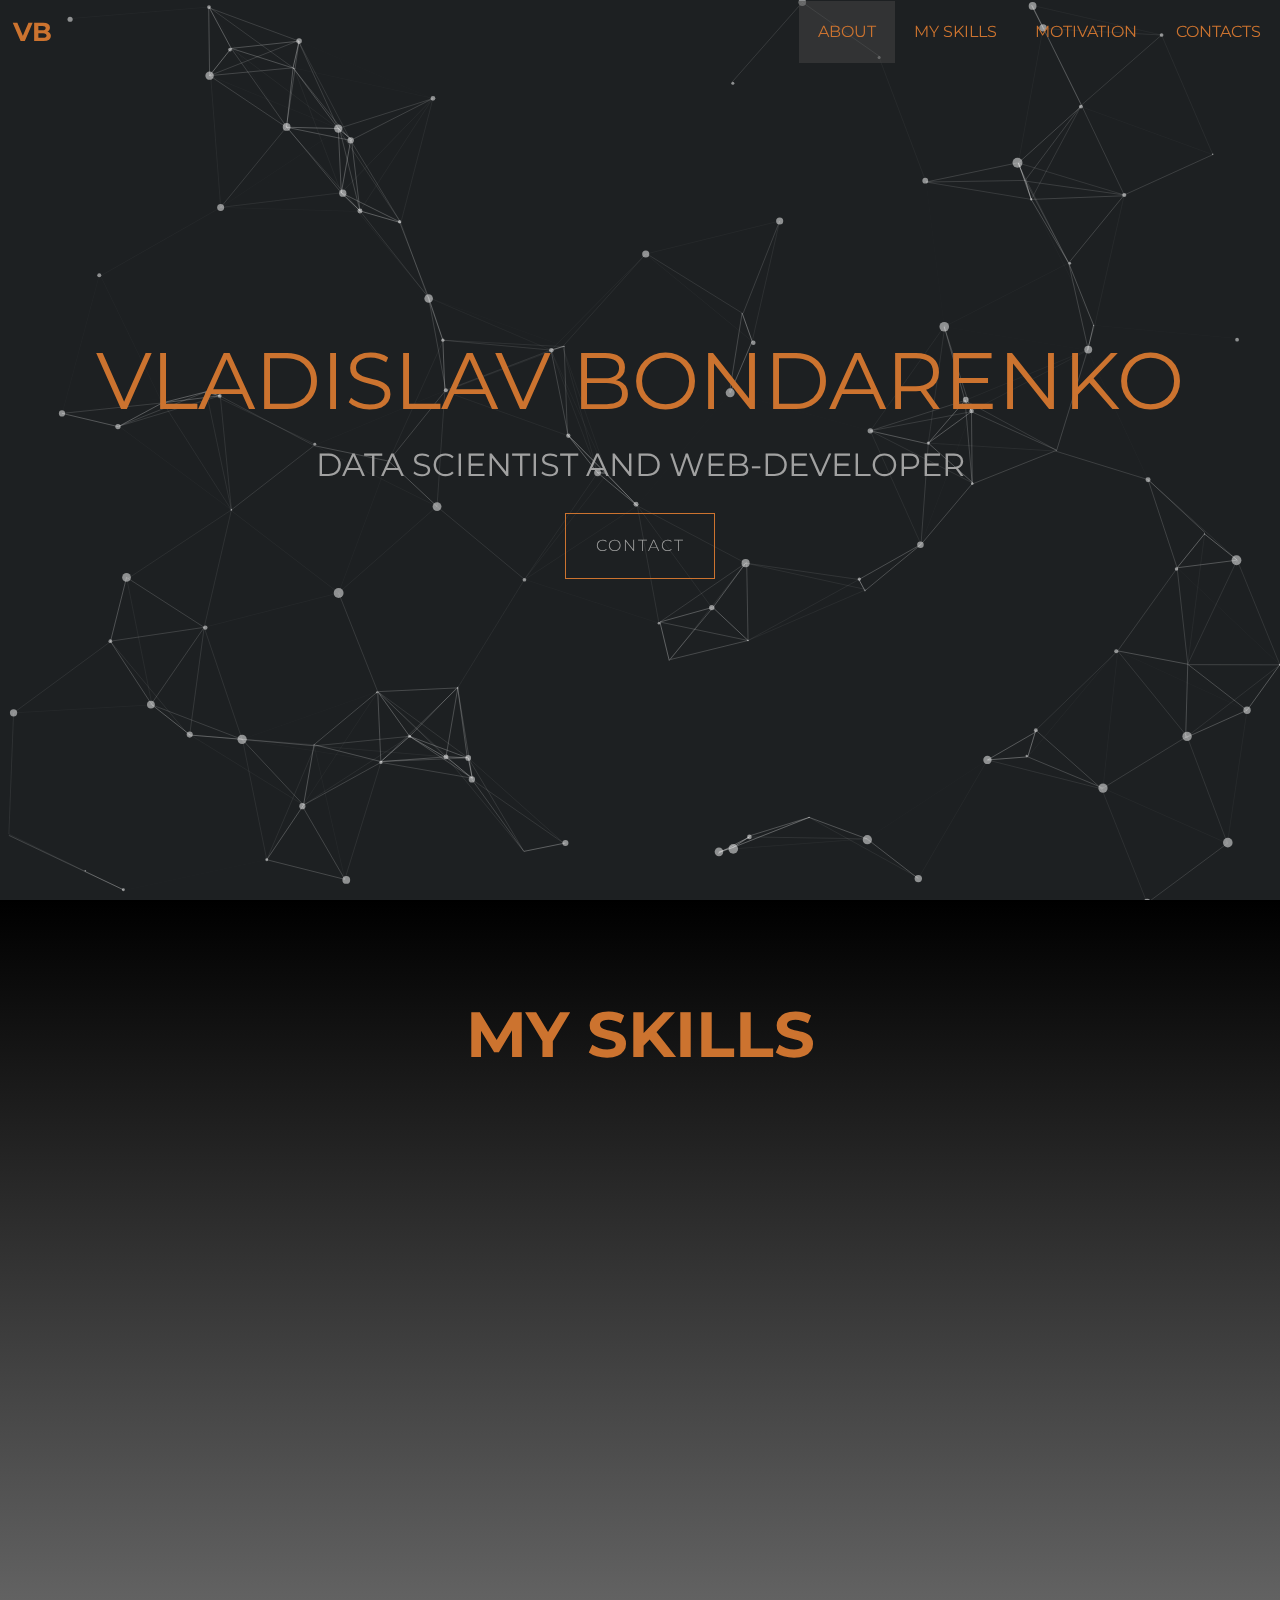
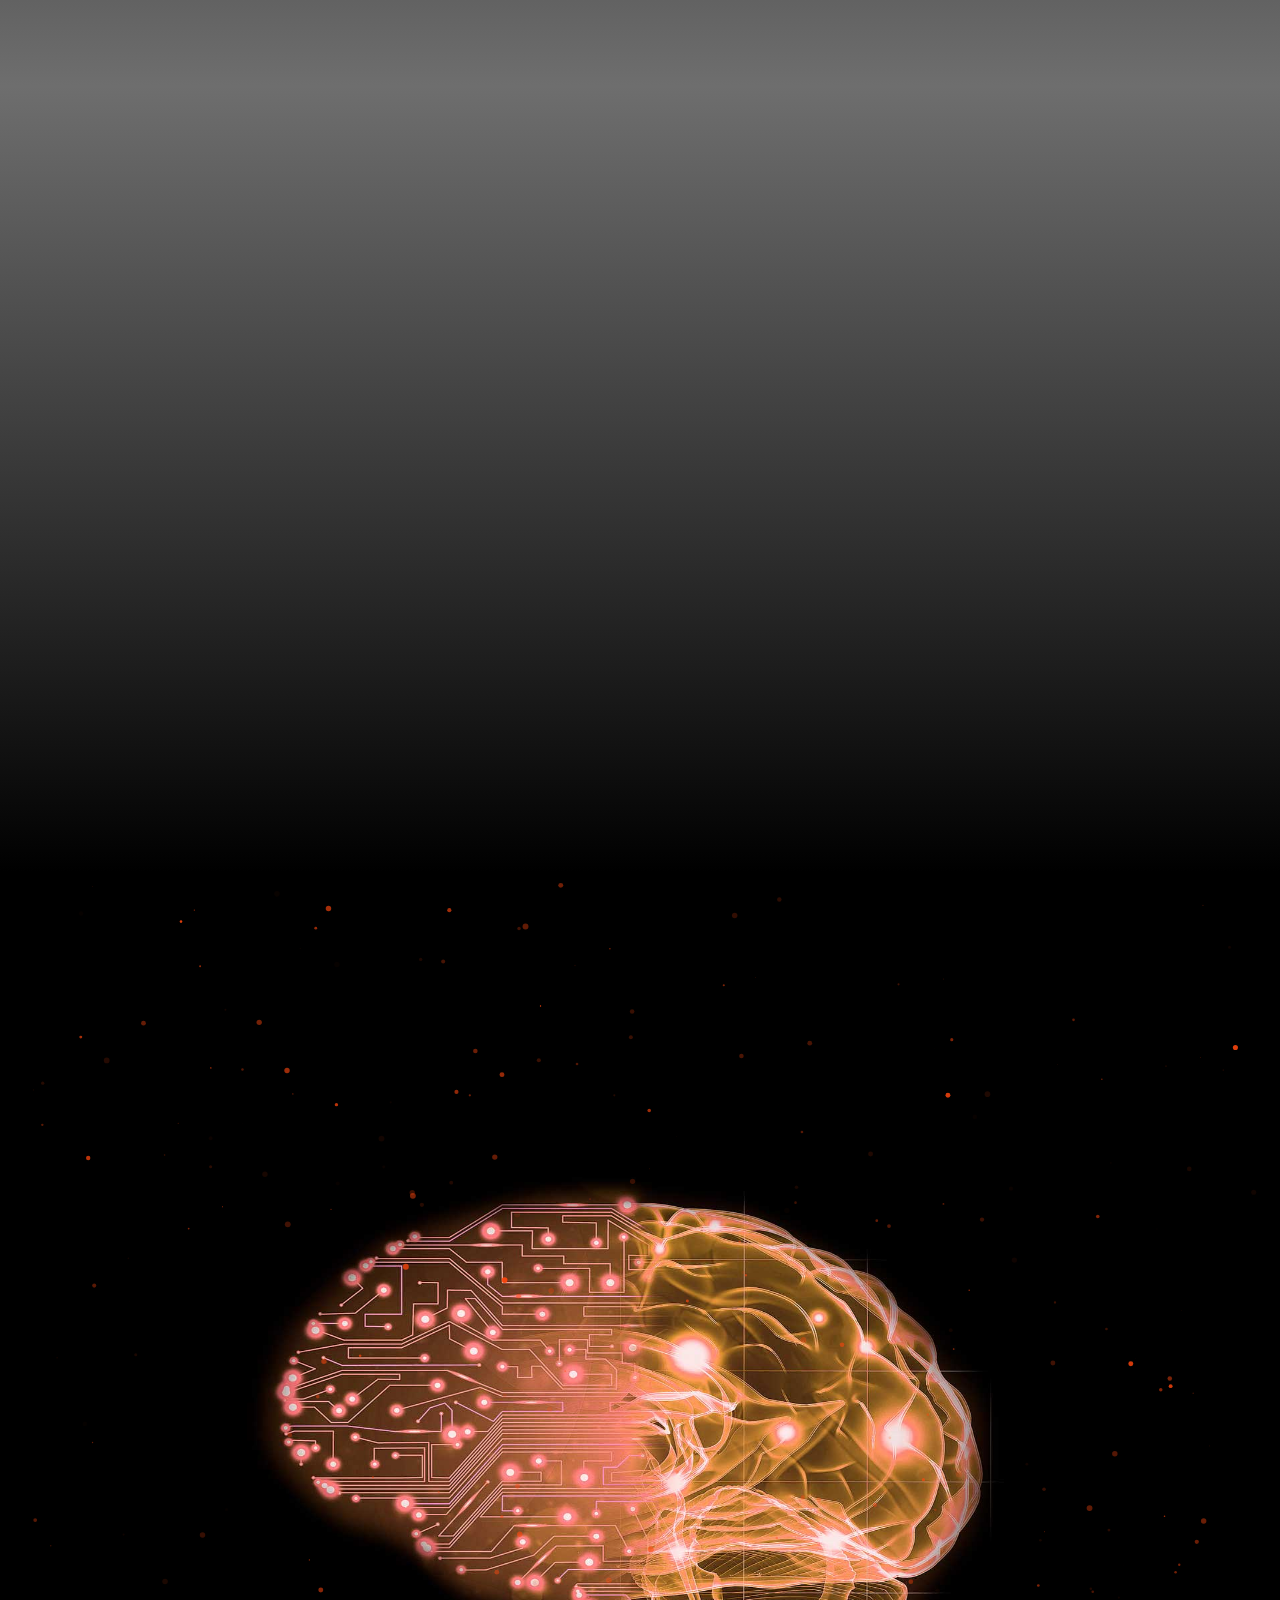
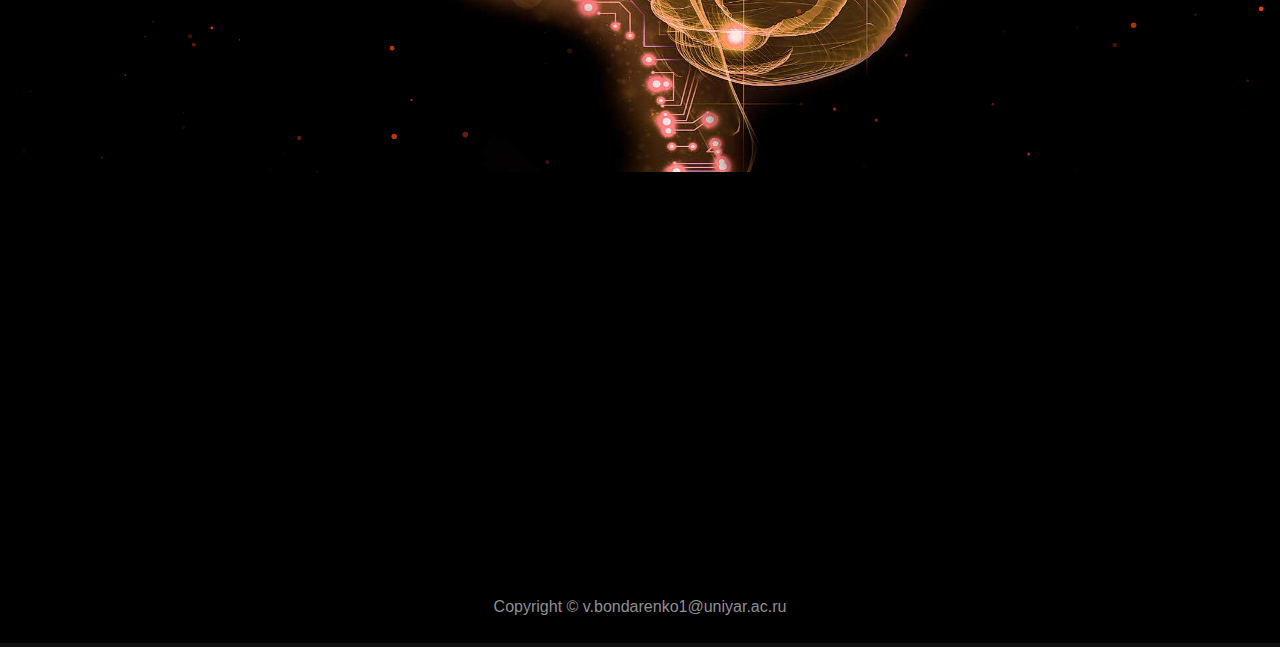
==== commit 39bb41f6: "navbarfix" ====
--- a/index.html
+++ b/index.html
@@ -31,7 +31,7 @@
 
 </script>
 
-<nav class = "navbar navbar-expand-md fixed-top navbar-dark" id = "navbar-example" style="z-index: 2!important;">
+<nav class = "navbar navbar-expand-lg fixed-top navbar-dark" id = "navbar-example" style="z-index: 2!important;">
     <a class="navbar-brand" href="#">VB</a>
     <button class="navbar-toggler" type="button" data-toggle="collapse" data-target="#collapsibleNavbar">
         <span class="navbar-toggler-icon"></span>
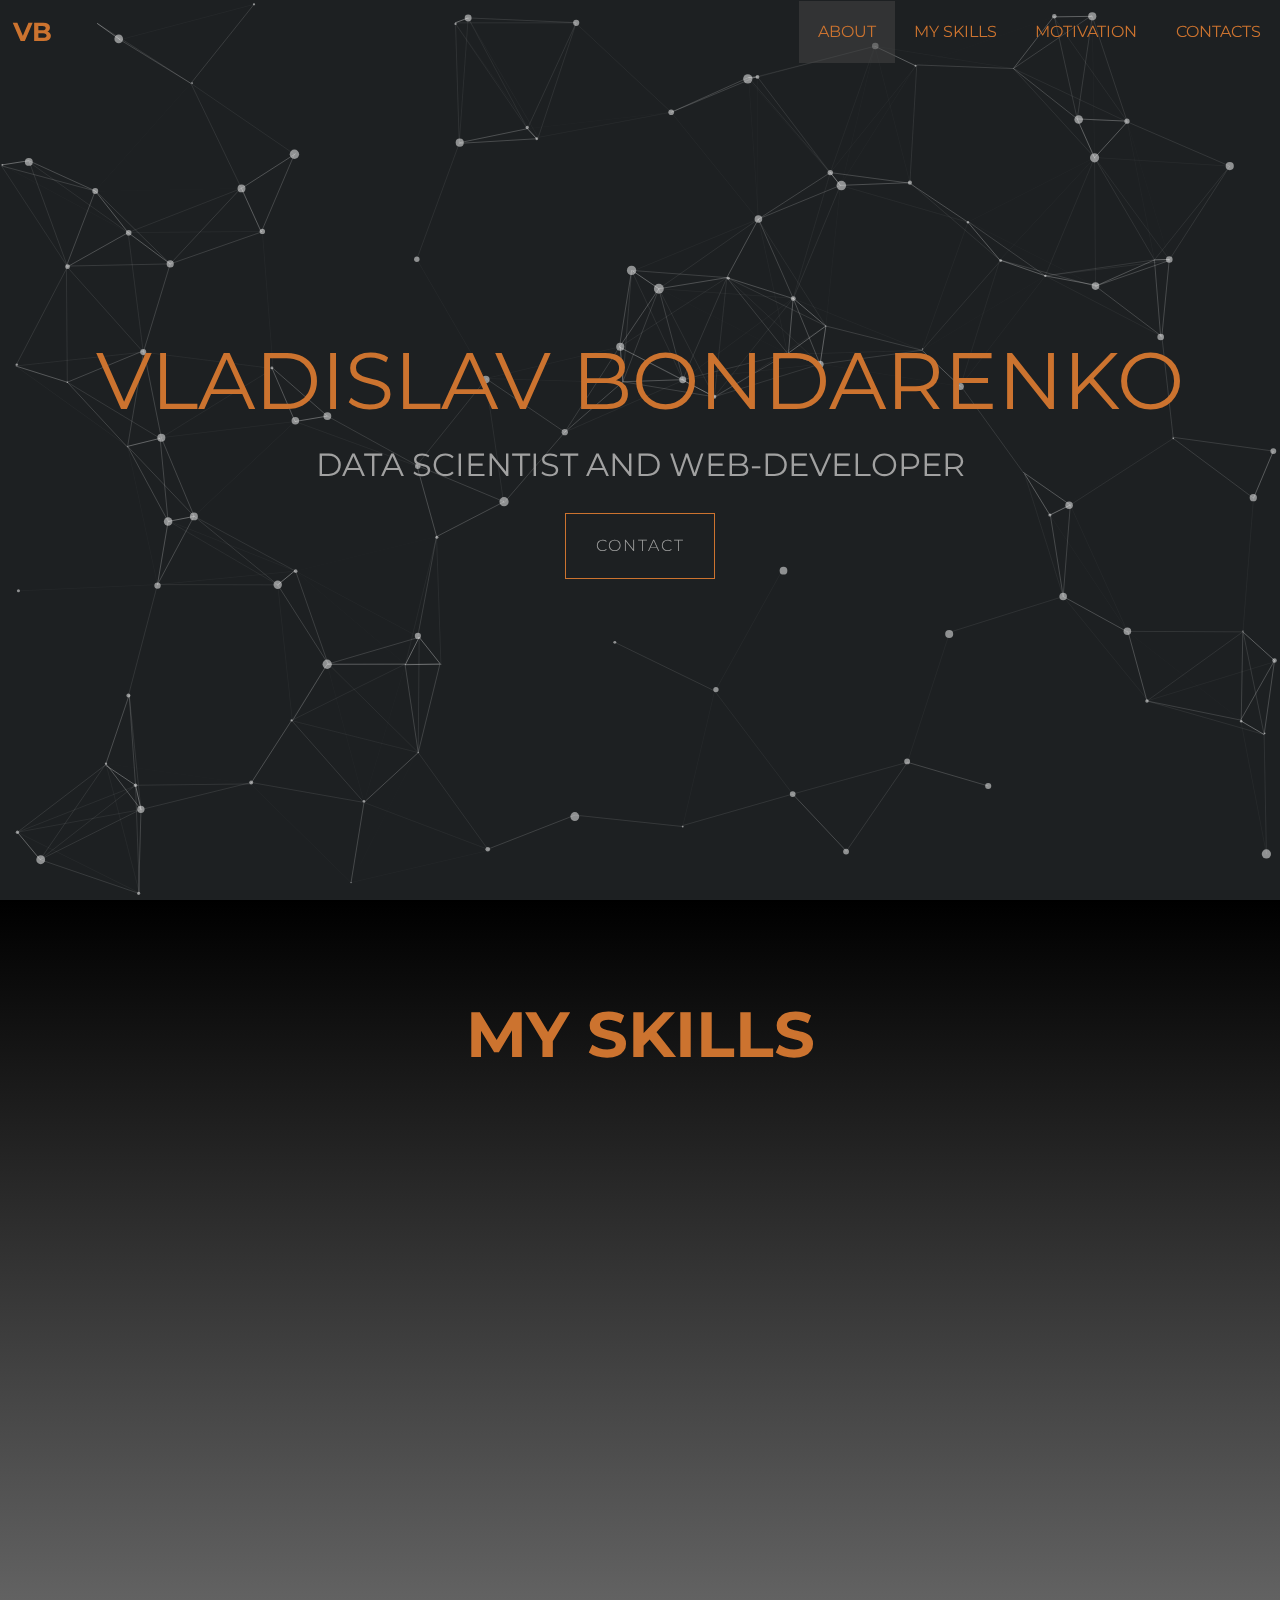
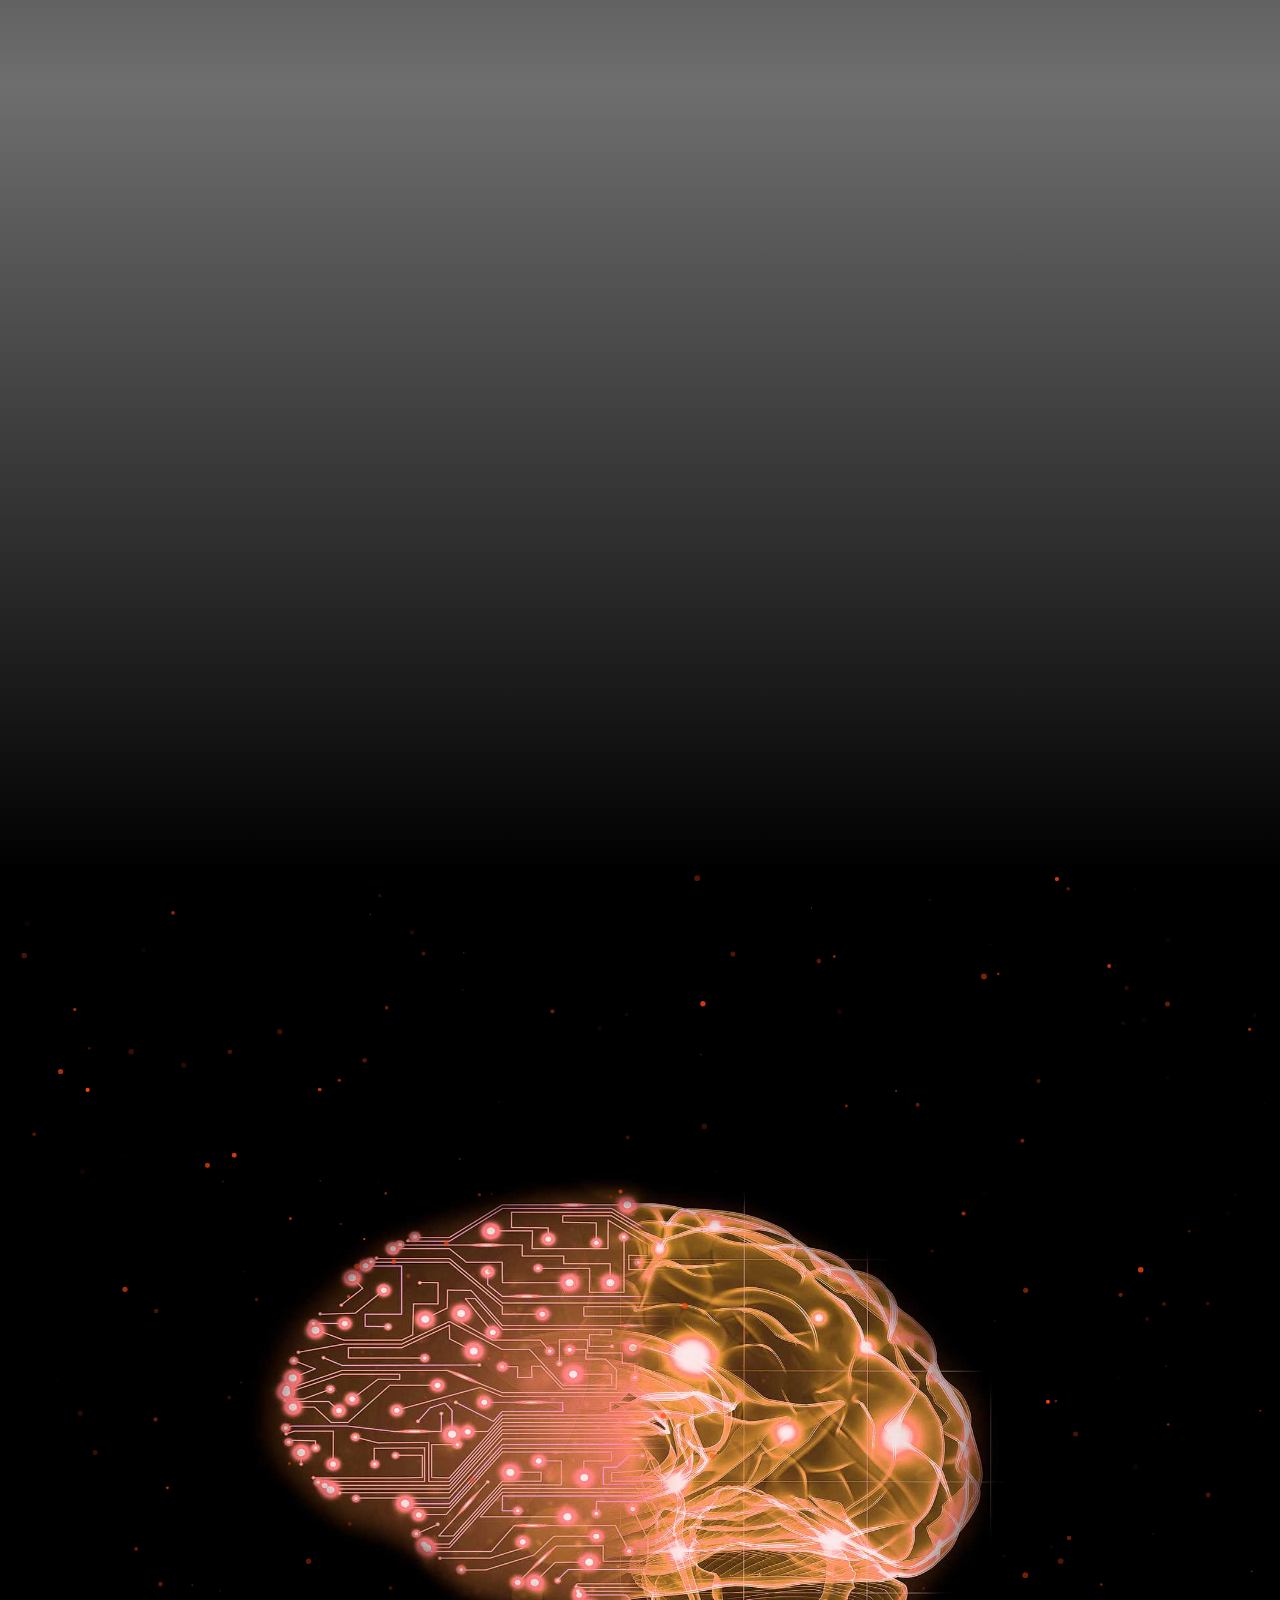
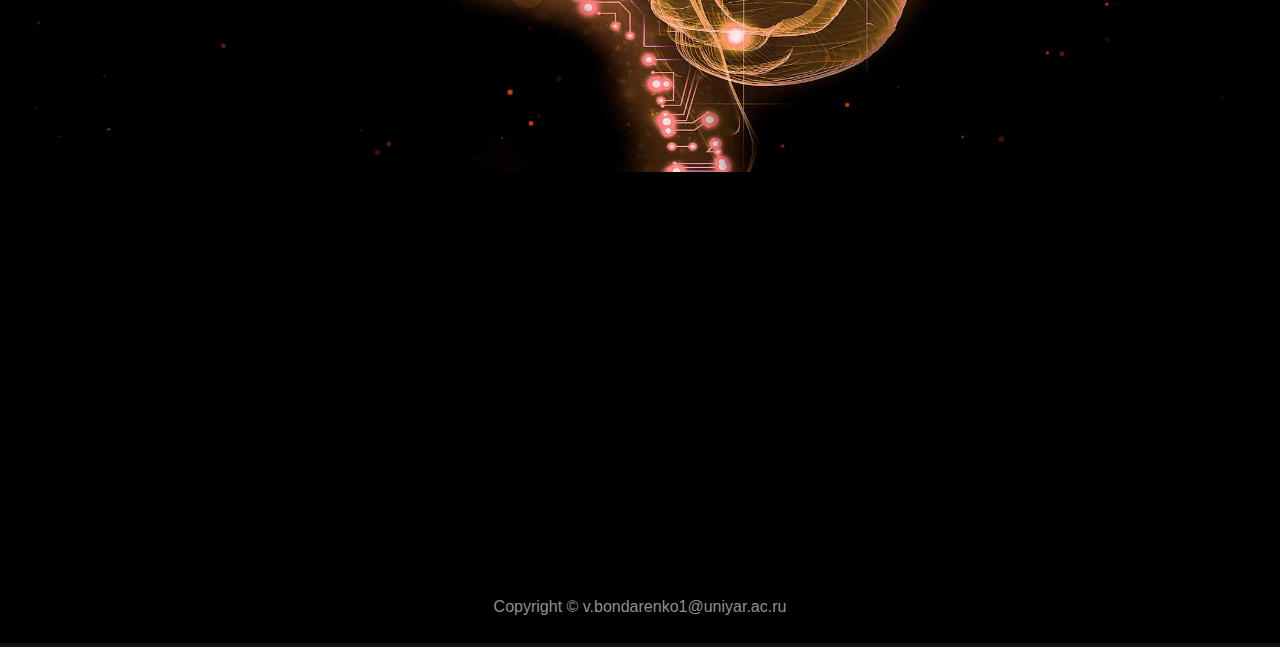
==== commit 893e5dc1: "card fix" ====
--- a/index.html
+++ b/index.html
@@ -123,10 +123,9 @@
 
 <section id="motivation-section" class = "h-100">
     <div class  = "container-fluid h-100 position-absolute sun" id="sun"></div>
-
     <div class="container-fluid h-100 motivation text-center pt-5">
-        <h3 data-aos="zoom-in" data-aos-duration="1500">My motivation</h3>
-        <p data-aos="zoom-in" data-aos-duration="1500" data-aos-delay="500">95% success is labor, and the remaining 5% is talent.<br> -Mozart</p>
+            <h3 data-aos="zoom-in" data-aos-duration="1500">My motivation</h3>
+            <p data-aos="zoom-in" data-aos-duration="1500" data-aos-delay="500">95% success is labor, and the remaining 5% is talent.<br> -Mozart</p>
     </div>
 </section>
 
@@ -135,7 +134,7 @@
     <h3 class="w-100 mb-5" data-aos="zoom-in" data-aos-duration="1500" id = "cont-text">CONTACTS</h3>
     <div class="container">
         <div class="row">
-            <div class="col-md-4 mb-lg-0 mb-3">
+            <div class="col-lg-4 mb-lg-0 mb-3 px-5 px-lg-1">
                 <div class="card h-100 py-2" data-aos="fade-up" data-aos-duration="1500">
                     <div class="card-body text-center">
                         <i class="fas fa-envelope"></i>
@@ -145,7 +144,7 @@
                     </div>
                 </div>
             </div>
-            <div class="col-md-4 mb-lg-0 mb-3 ">
+            <div class="col-lg-4 mb-lg-0 mb-3 px-5 px-lg-1">
                 <div class="card h-100 py-2" data-aos="fade-up" data-aos-duration="1500" data-aos-delay="500">
                     <div class="card-body text-center">
                         <i class="fas fa-mobile"></i>
@@ -155,7 +154,7 @@
                     </div>
                 </div>
             </div>
-            <div class="col-md-4 mb-lg-0 mb-3">
+            <div class="col-lg-4 mb-lg-0 mb-3 px-5 px-lg-1">
                 <div class="card h-100 py-2" data-aos="fade-up" data-aos-duration="1500" data-aos-delay="1000">
                     <div class="card-body text-center">
                         <i class="fas fa-link"></i>
--- a/Styles/main.css
+++ b/Styles/main.css
@@ -148,7 +148,11 @@
     .sun{
         background-size: 900px 500px;
     }
-
+    .motivation{
+        display: flex;
+        flex-direction: column;
+        justify-content: center;
+    }
 }
 .motivation h3{
     color:#cc732f;
@@ -162,6 +166,7 @@
     font-size:2em;
     color: #6e6e6e;
 }
+
 #skills-section{
     background:linear-gradient(black, #6e6e6e, black);
 }
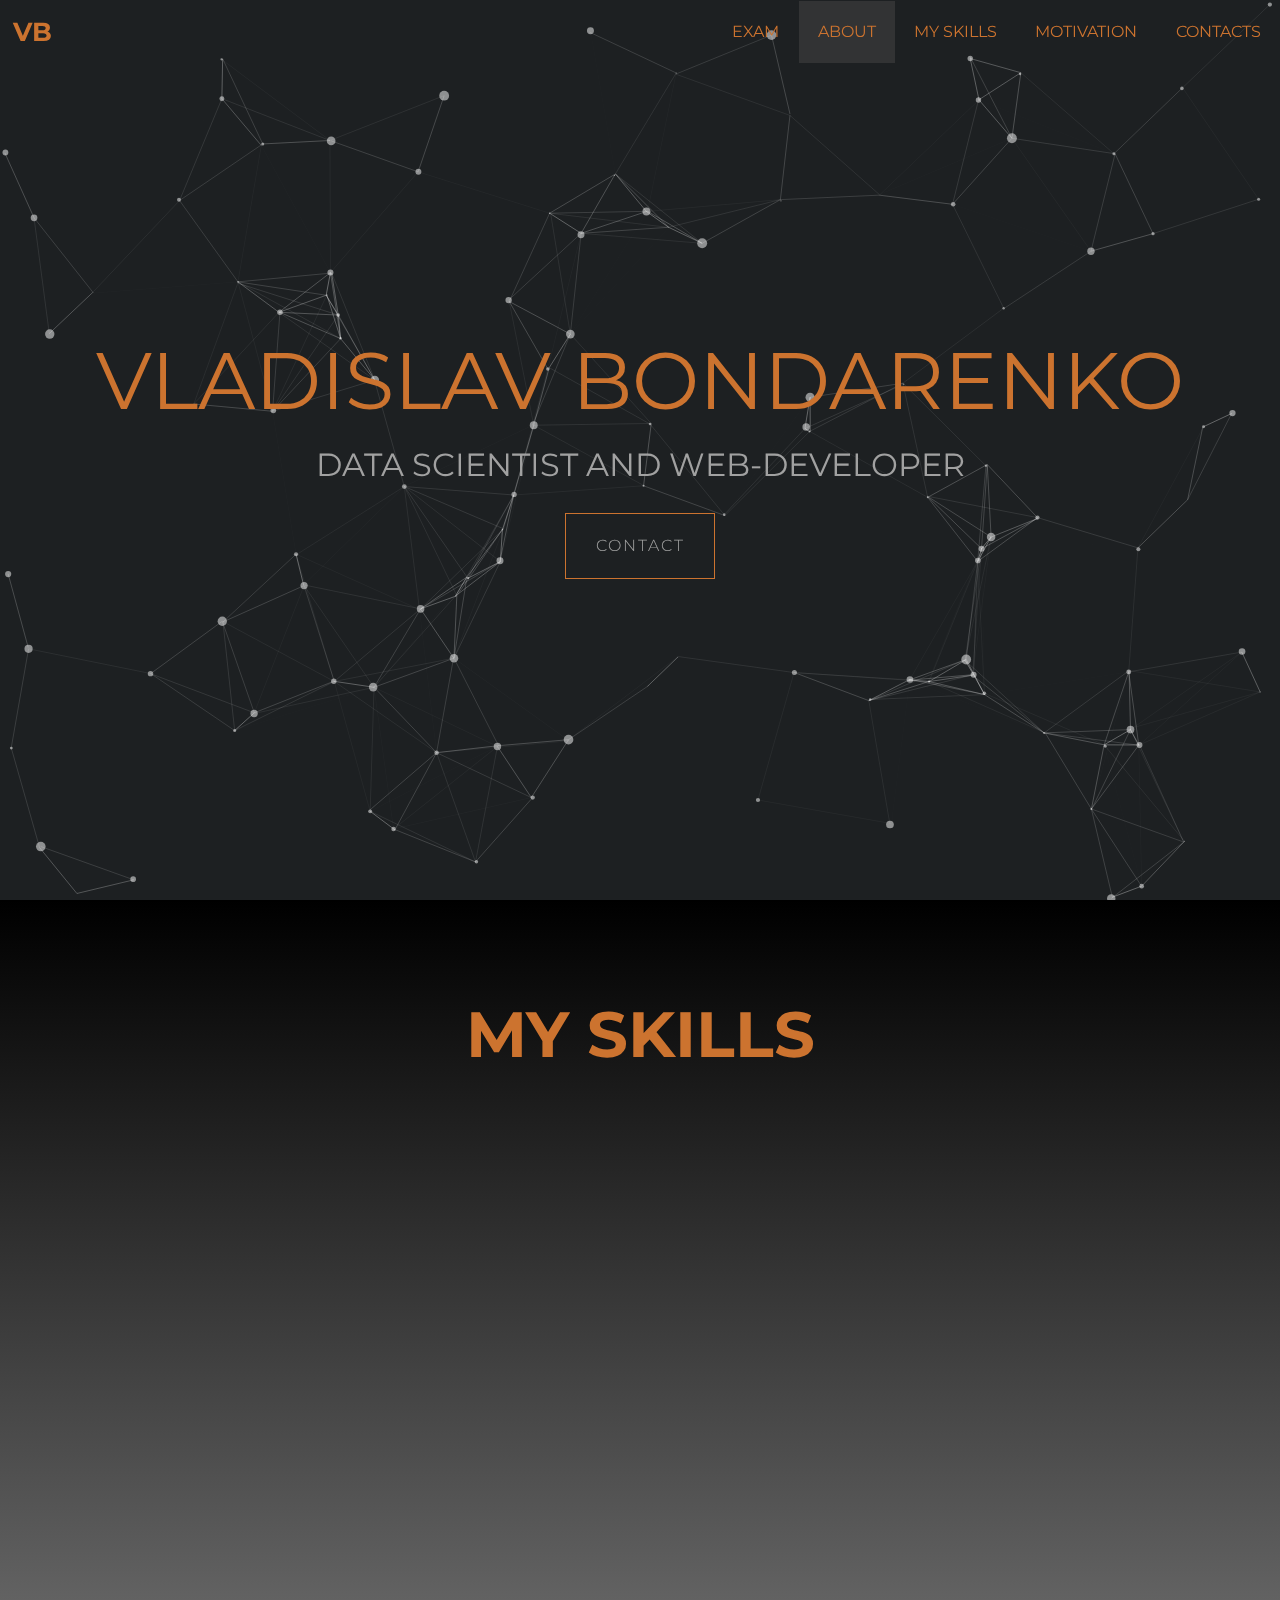
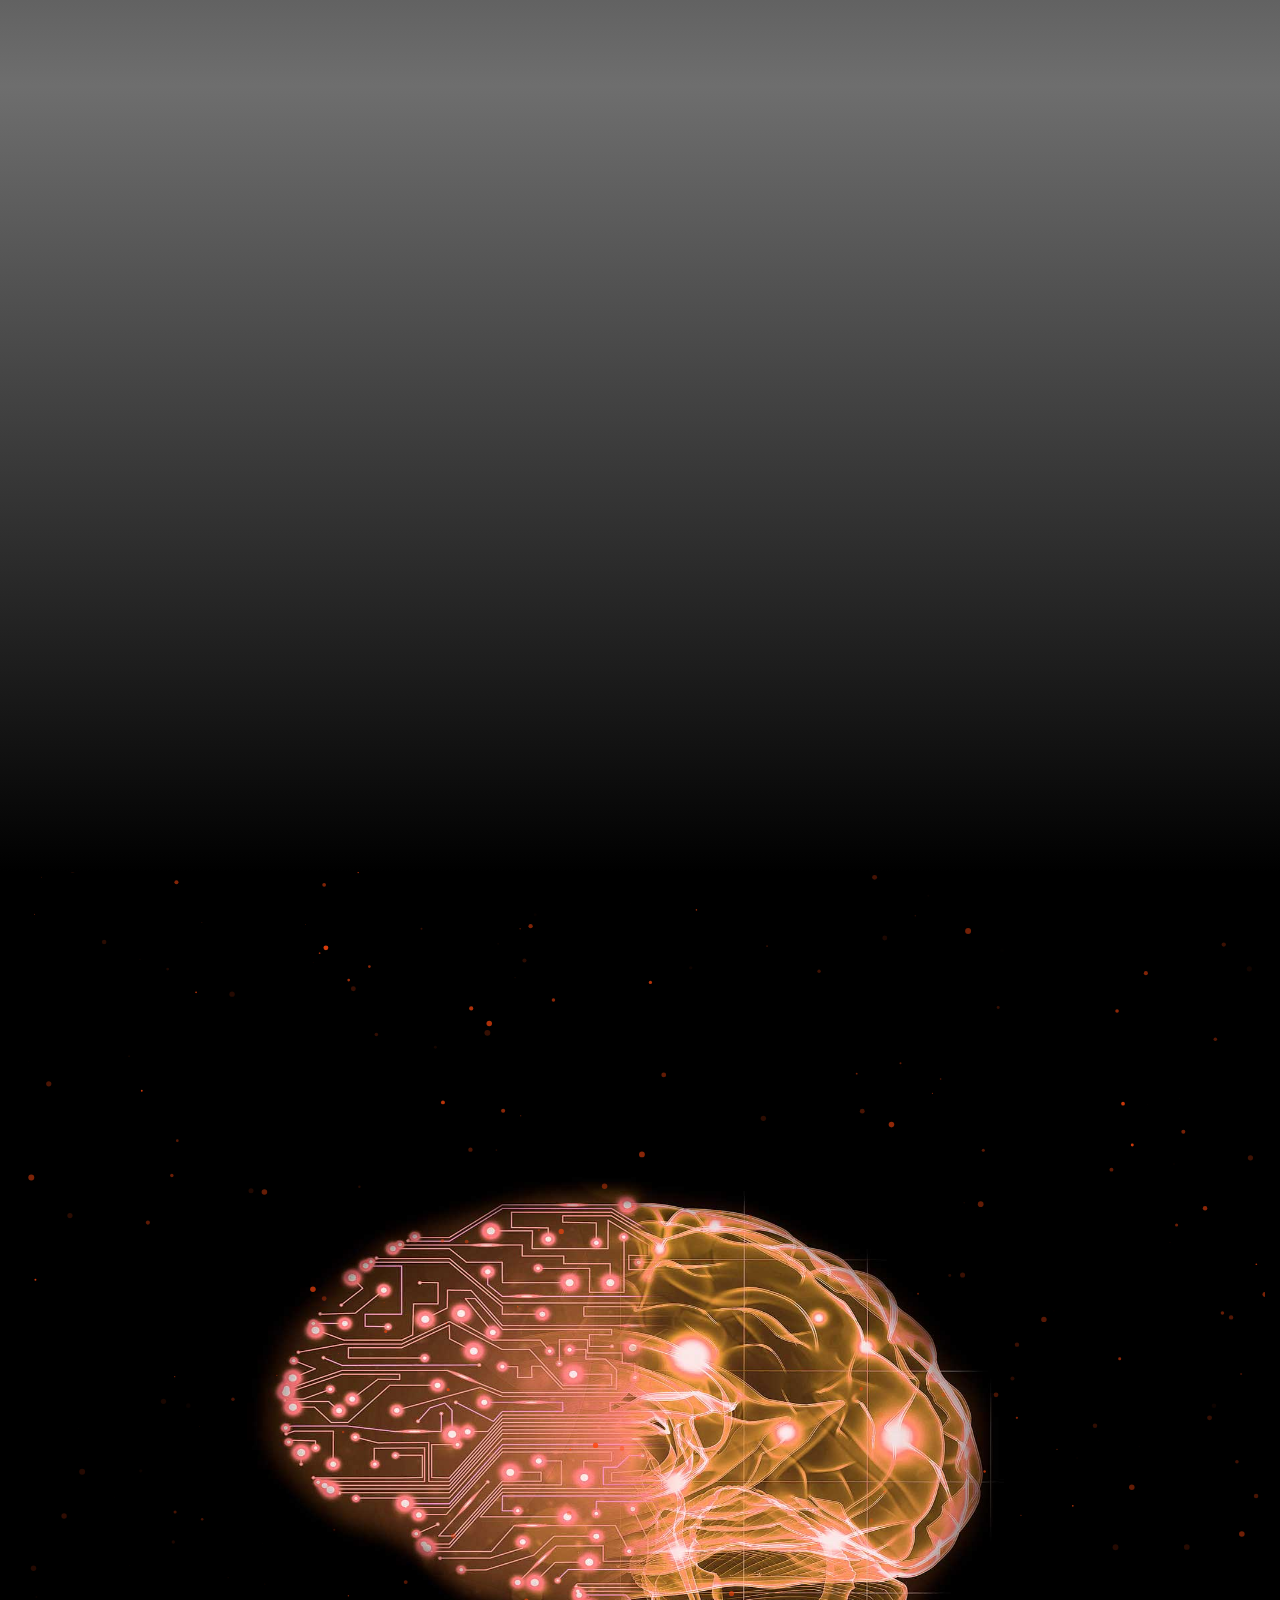
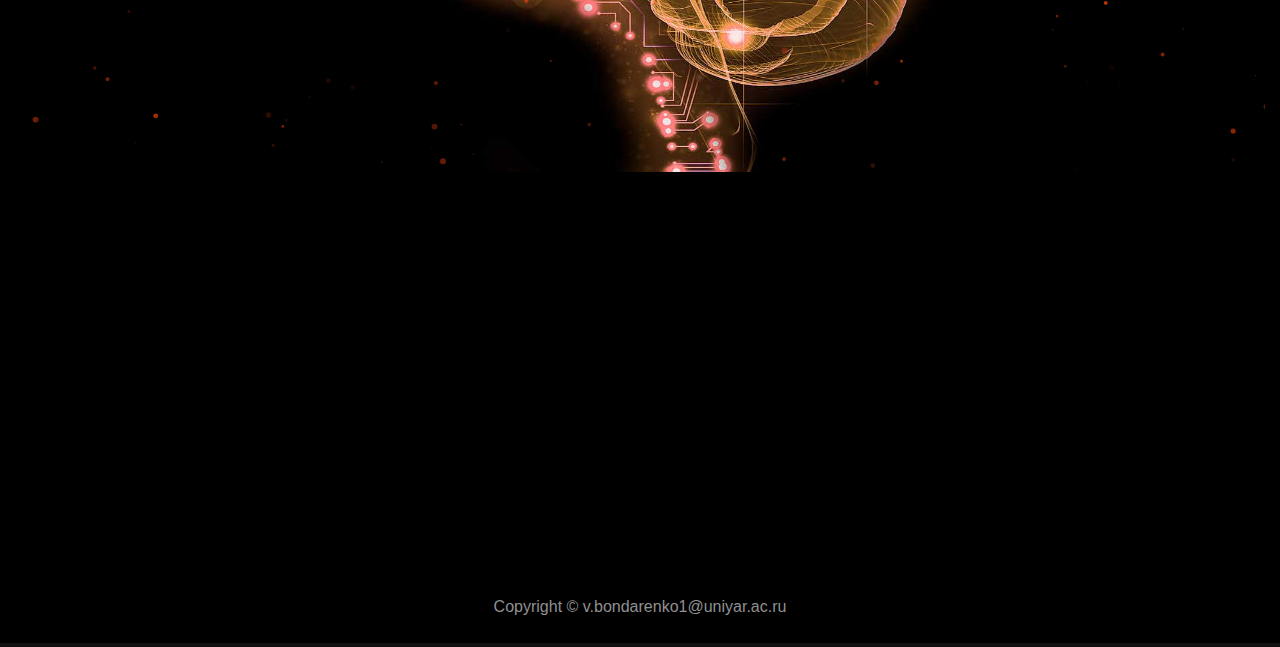
==== commit 851baebc: "Adding Exmas Section" ====
--- a/index.html
+++ b/index.html
@@ -38,6 +38,7 @@
     </button>
     <div class="collapse navbar-collapse" id="collapsibleNavbar">
         <ul class = "navbar-nav ml-auto">
+            <li class = "nav-item"><a class="nav-link" href = 'exam.html'>Exam</a></li>
             <li class = "nav-item"><a class="nav-link" href="#particles-js">About</a></li>
             <li class = "nav-item"><a class="nav-link" href ="#skills-section">My skills</a></li>
             <li class = "nav-item"><a class="nav-link" href = "#motivation-section">Motivation</a></li>
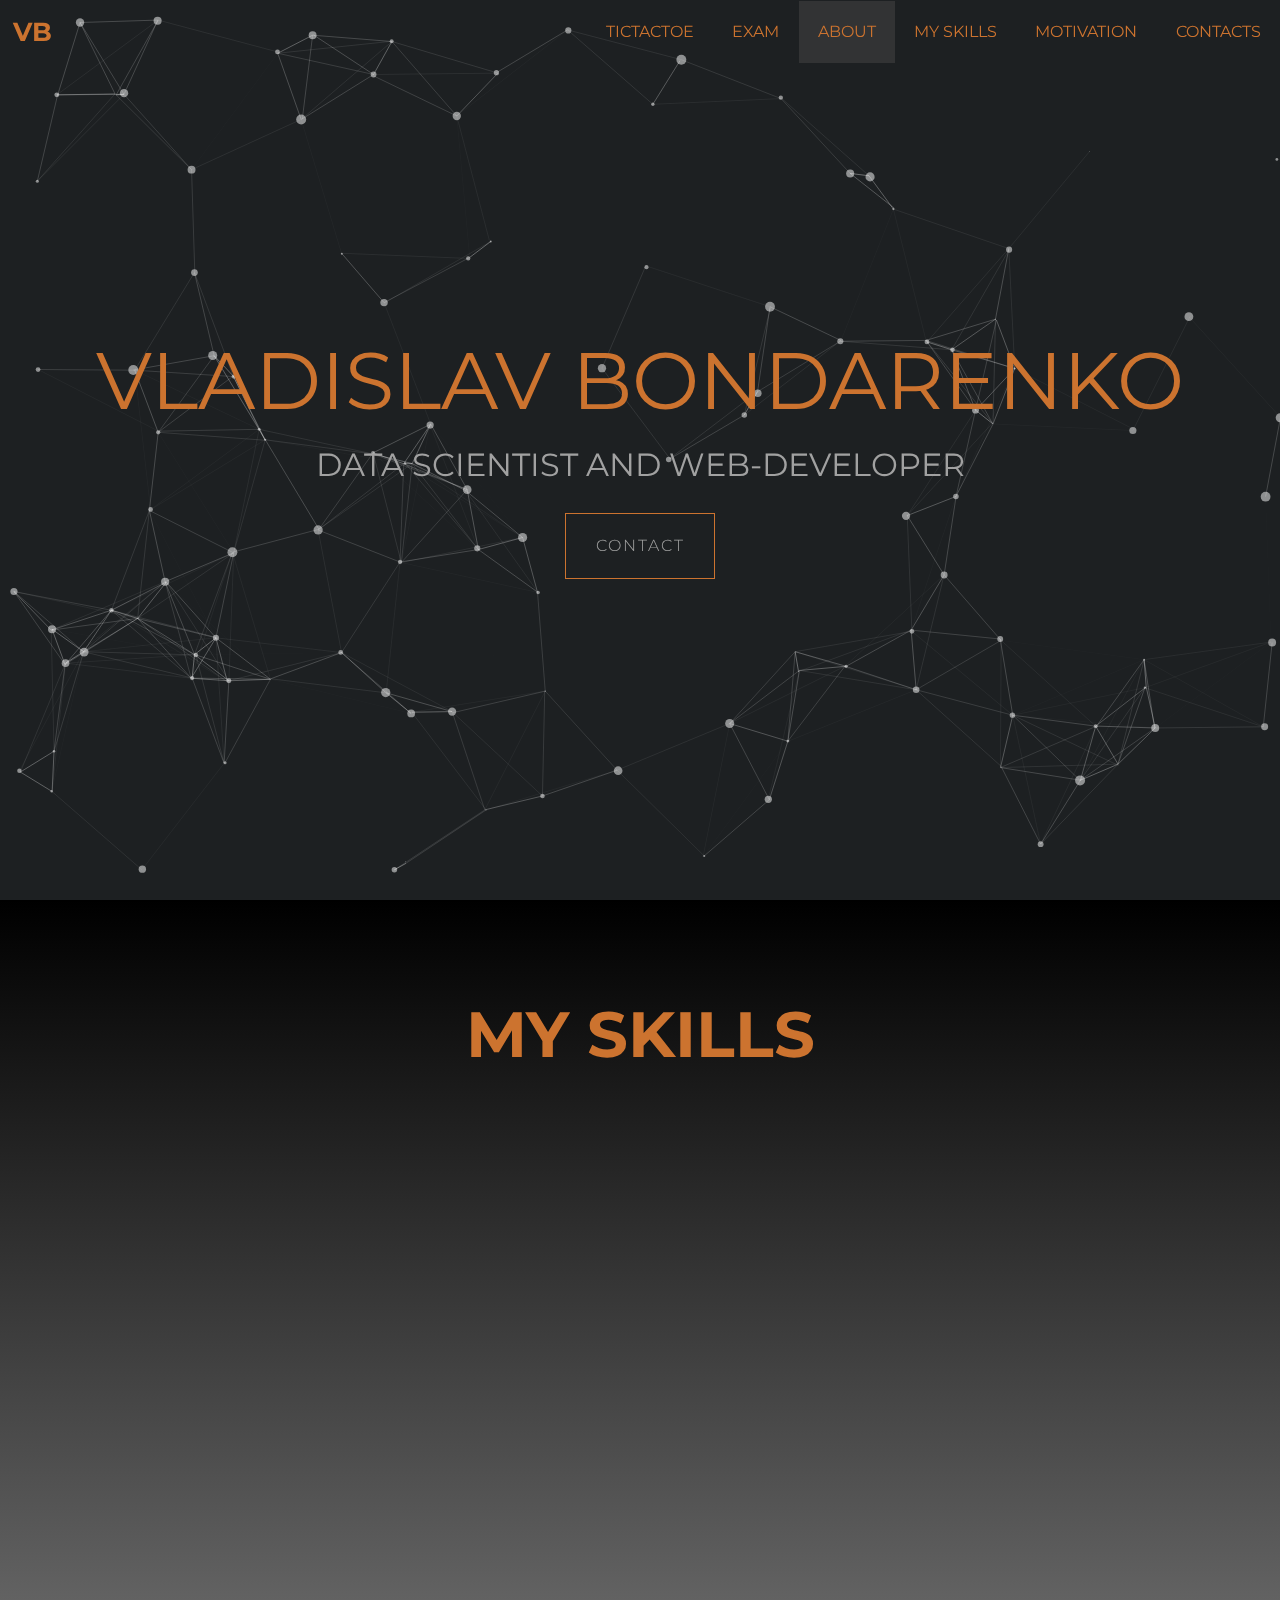
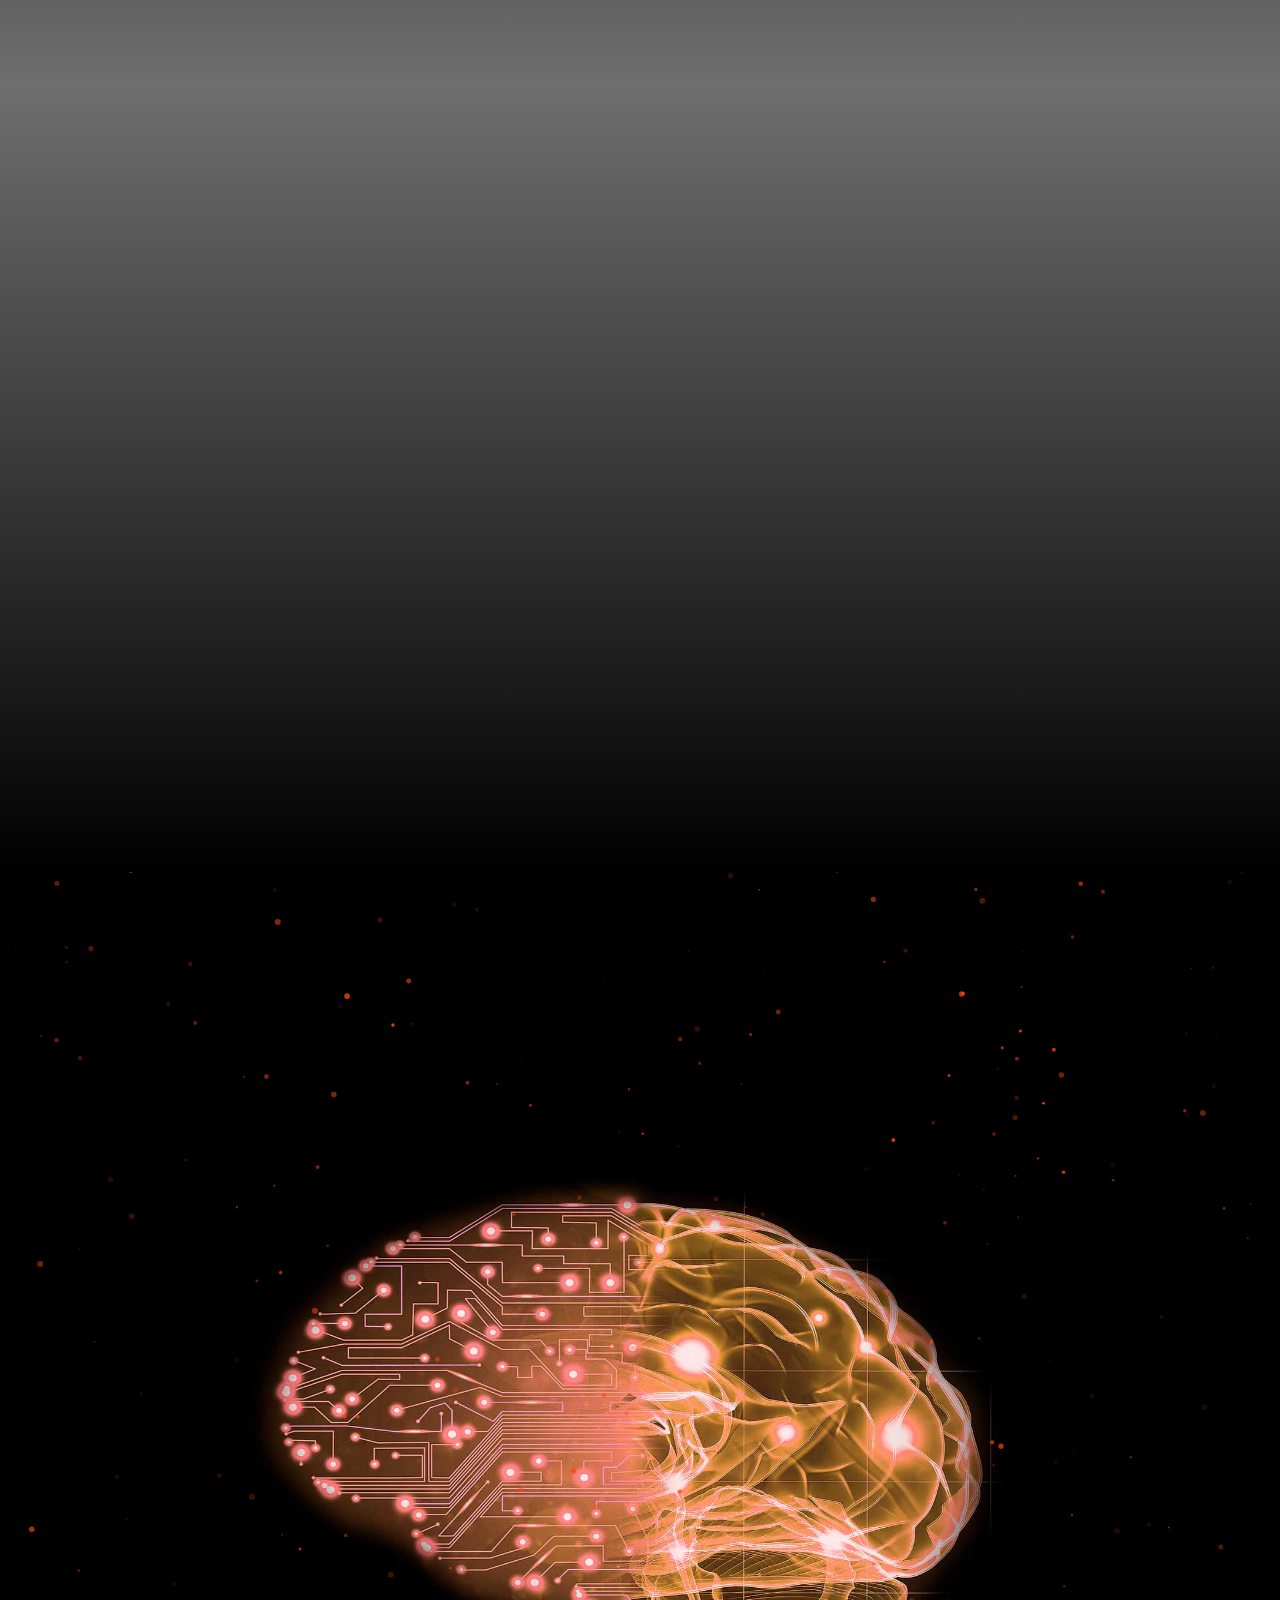
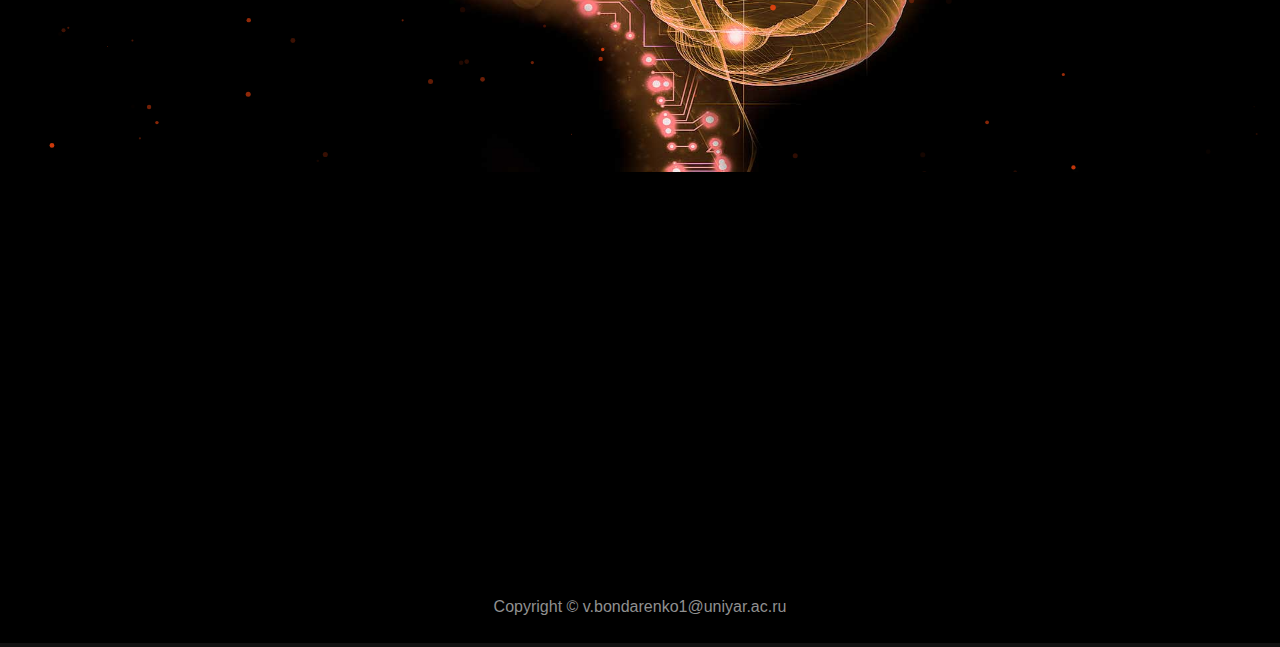
==== commit c5f900bb: "Added tic-tac-toe" ====
--- a/index.html
+++ b/index.html
@@ -38,6 +38,7 @@
     </button>
     <div class="collapse navbar-collapse" id="collapsibleNavbar">
         <ul class = "navbar-nav ml-auto">
+            <li class = "nav-item"><a class="nav-link" href = 'tictactoe.html'>TicTacToe</a></li>
             <li class = "nav-item"><a class="nav-link" href = 'exam.html'>Exam</a></li>
             <li class = "nav-item"><a class="nav-link" href="#particles-js">About</a></li>
             <li class = "nav-item"><a class="nav-link" href ="#skills-section">My skills</a></li>
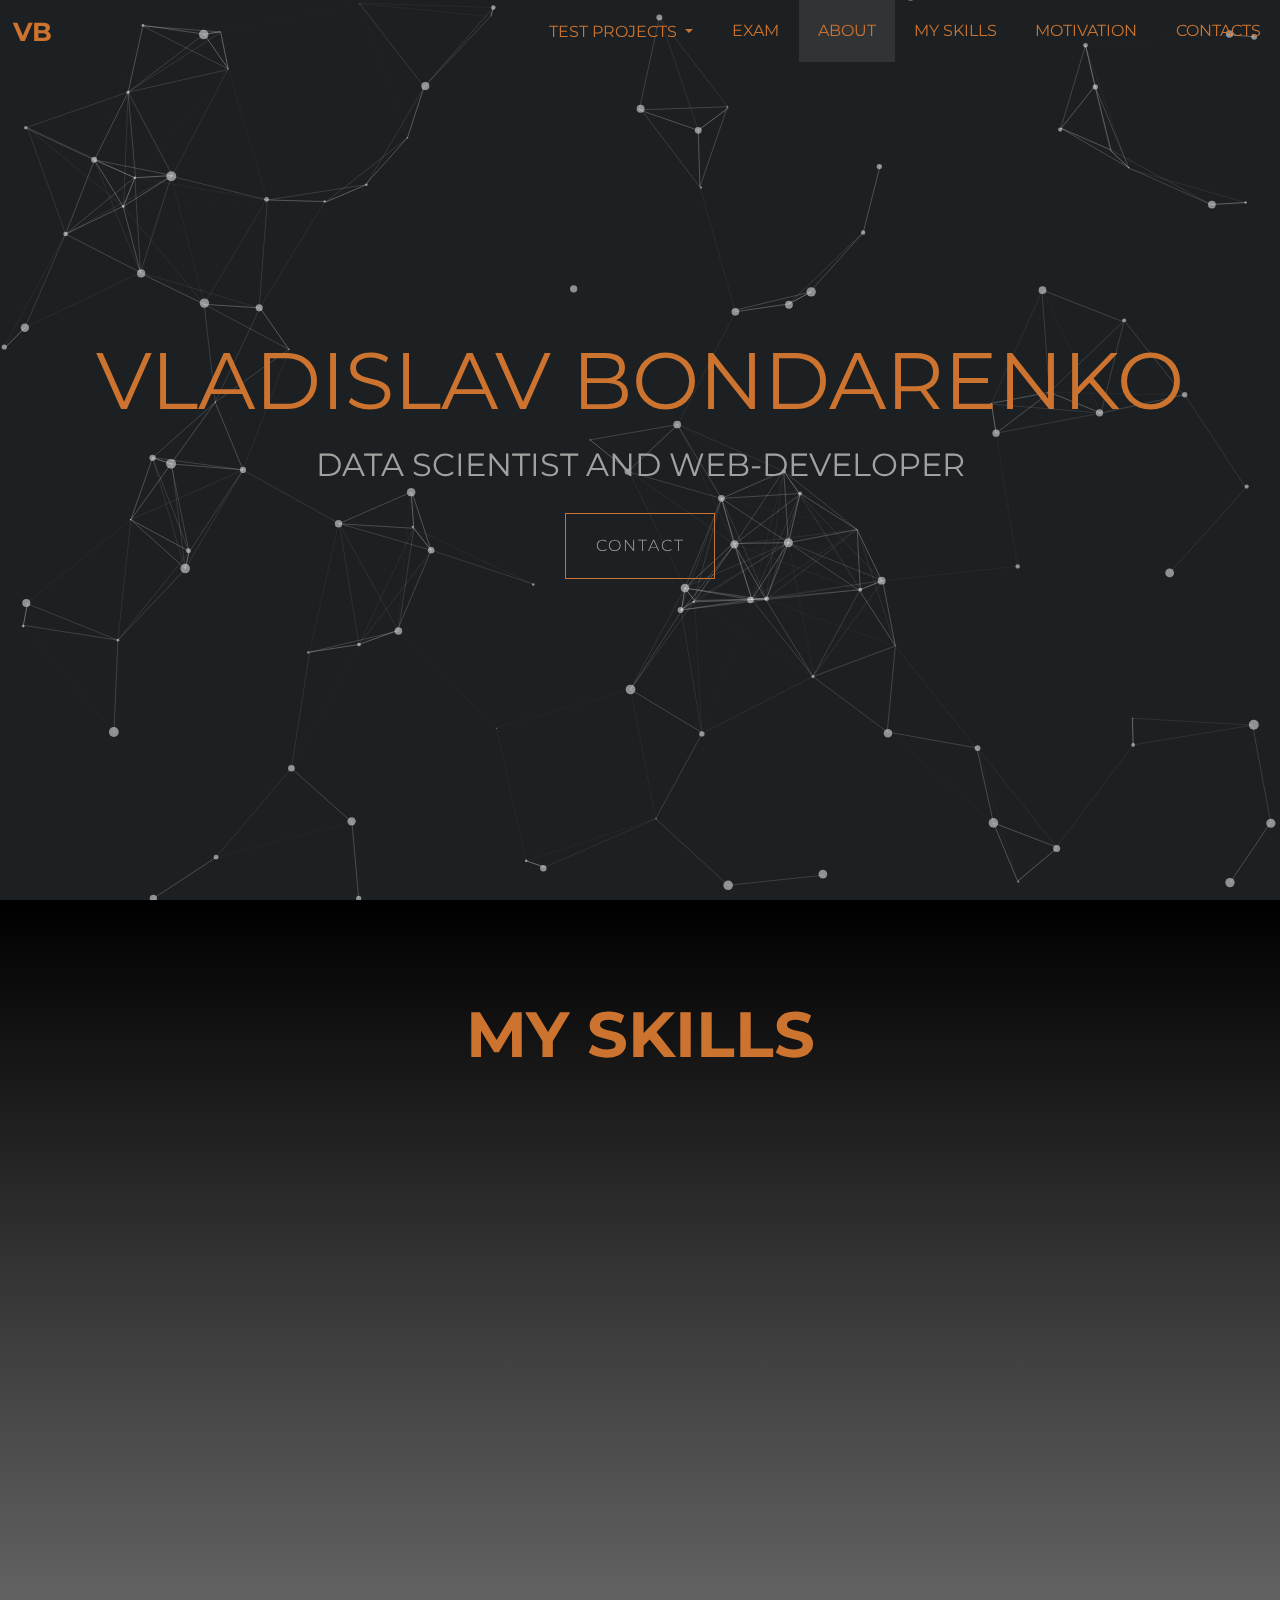
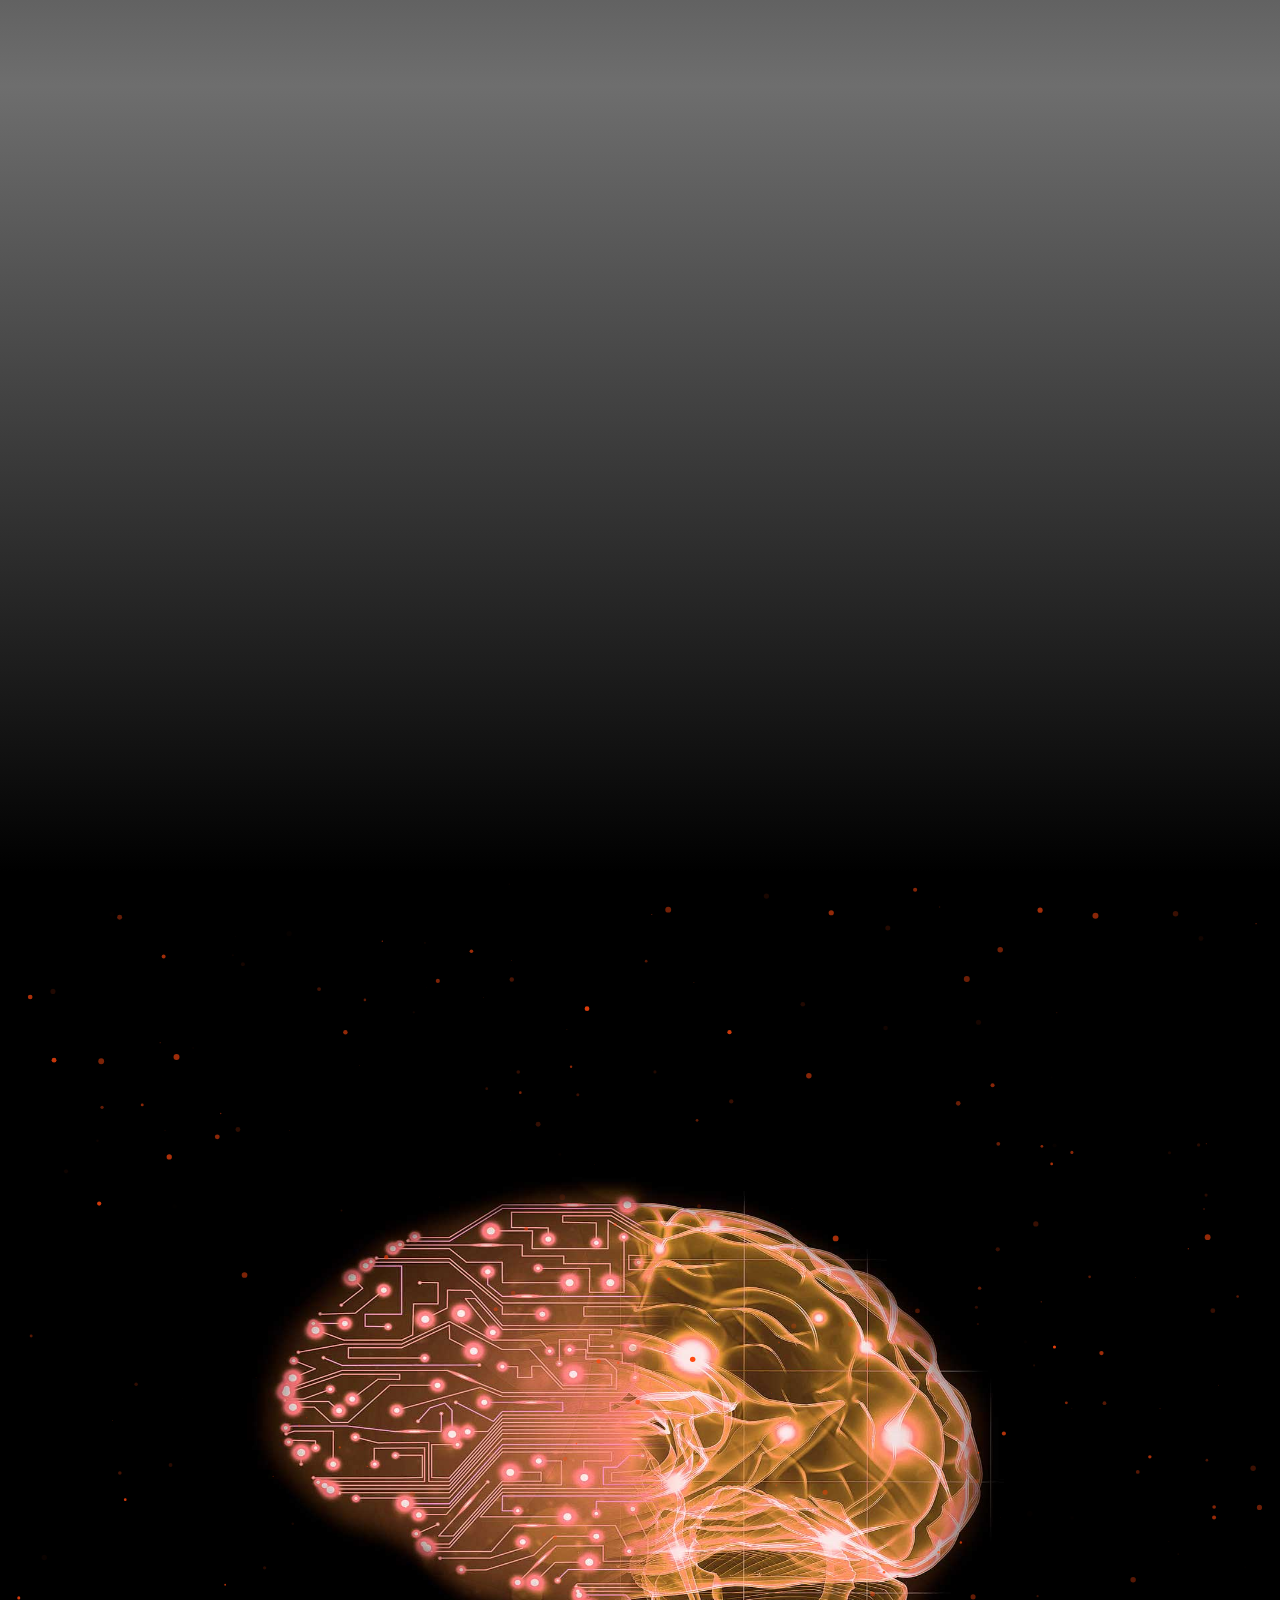
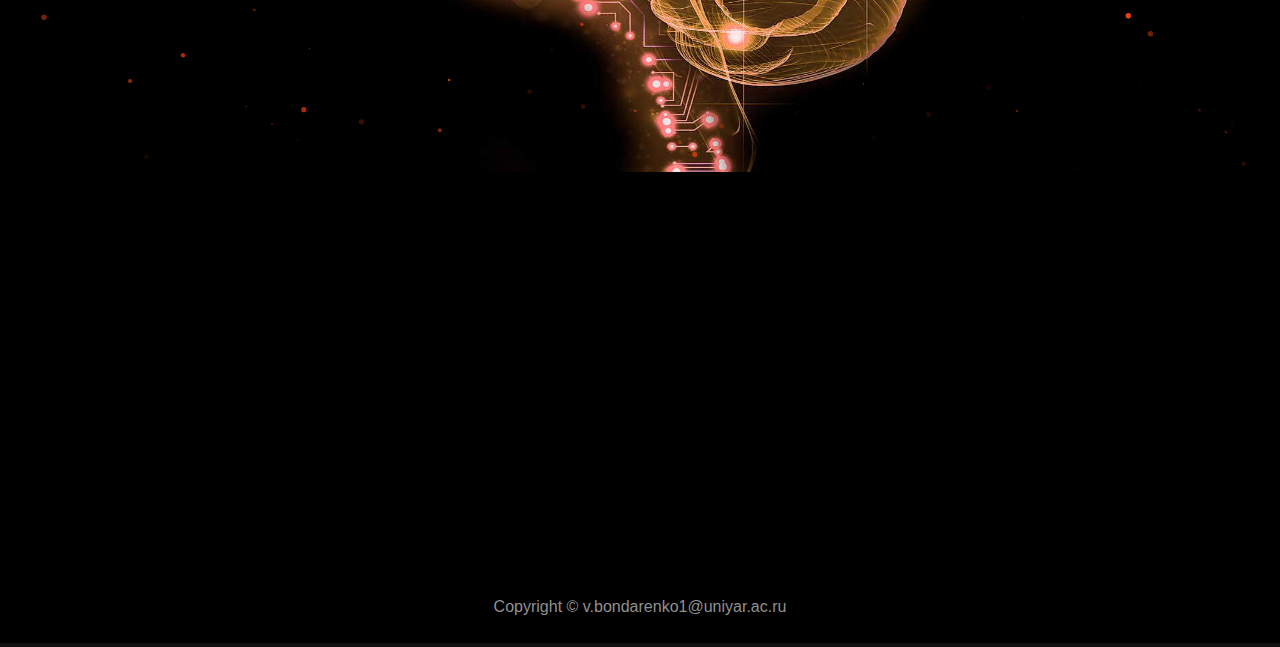
==== commit b8adbcf9: "Fixed links" ====
--- a/index.html
+++ b/index.html
@@ -17,13 +17,6 @@
 <head>
     <meta charset="UTF-8">
     <title>Bondarenko</title>
-    <script>$(function () {
-        $(document).scroll(function () {
-            var $nav = $(".navbar");
-            $nav.toggleClass('scrolled', $(this).scrollTop() > $nav.height());
-        });
-    });</script>
-
 </head>
 <body data-spy="scroll" data-target="#navbar-example">
 <script>
@@ -38,7 +31,27 @@
     </button>
     <div class="collapse navbar-collapse" id="collapsibleNavbar">
         <ul class = "navbar-nav ml-auto">
-            <li class = "nav-item"><a class="nav-link" href = 'tictactoe.html'>TicTacToe</a></li>
+            <li class = "nav-item">
+                <div class="dropdown">
+                    <a
+                        href=""
+                        class="btn dropdown-toggle nav-link"
+                        role = "button"
+                        data-toggle = 'dropdown'
+                        id = "dropdownMenuLink"
+                        aria-haspopup="true"
+                        aria-expanded="false"
+                    >
+                        Test Projects
+                    </a>
+                    <div class="dropdown-menu" aria-labelledby="dropdownMenuLink">
+                        <a href="Assets/test-projects/tictactoe/tictactoe.html" class="dropdown-item nav-link">Tic-Tac-Toe</a>
+                        <a href="Assets/test-projects/todo-application/todo.html" class="dropdown-item nav-link">Todo-app</a>
+                        <a href="Assets/test-projects/notes-application/notes.html" class="dropdown-item nav-link">Notes-app</a>
+                        <a href="Assets/test-projects/hangman-game/hangman.html" class="dropdown-item nav-link">Hangman-game</a>
+                    </div>
+                </div>
+            </li>
             <li class = "nav-item"><a class="nav-link" href = 'exam.html'>Exam</a></li>
             <li class = "nav-item"><a class="nav-link" href="#particles-js">About</a></li>
             <li class = "nav-item"><a class="nav-link" href ="#skills-section">My skills</a></li>
@@ -177,4 +190,4 @@
 </footer>
 <script src = "./Scripts/sun.js"></script>
 </body>
-</html>+</html>
